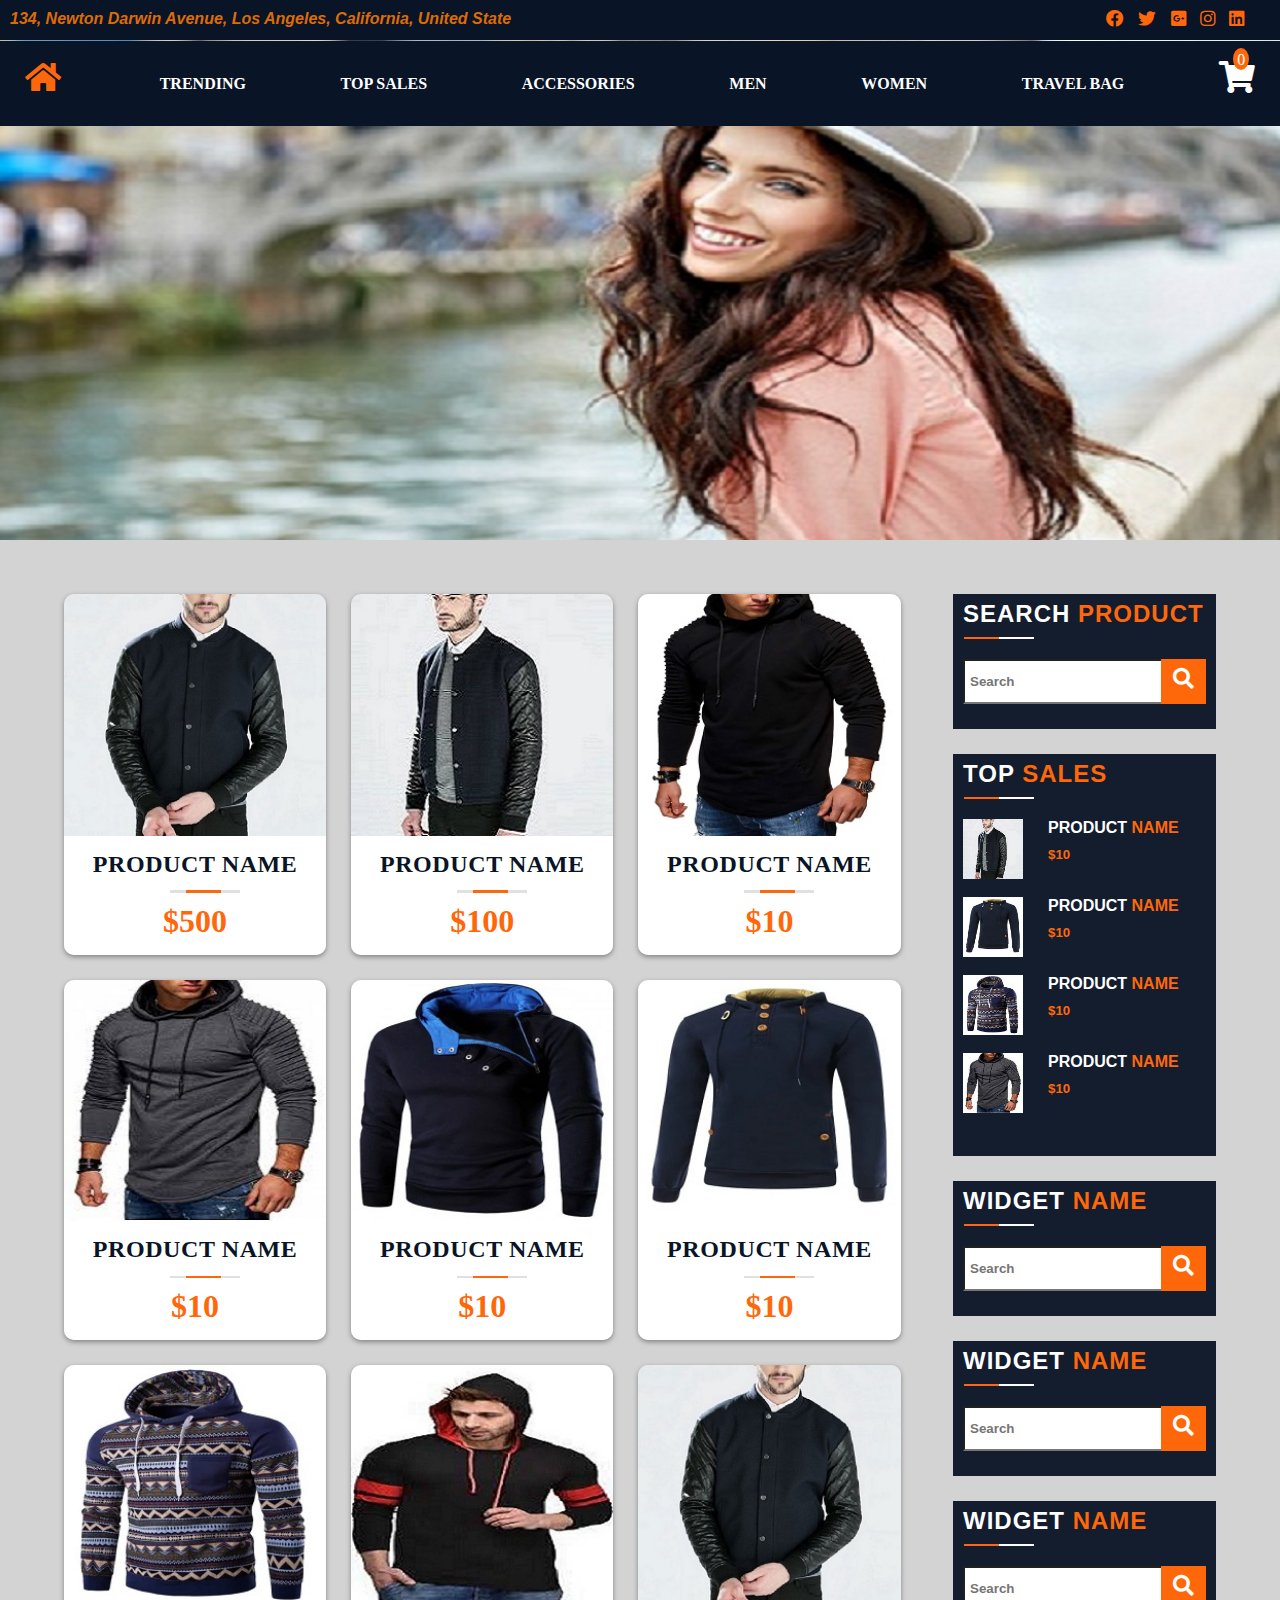
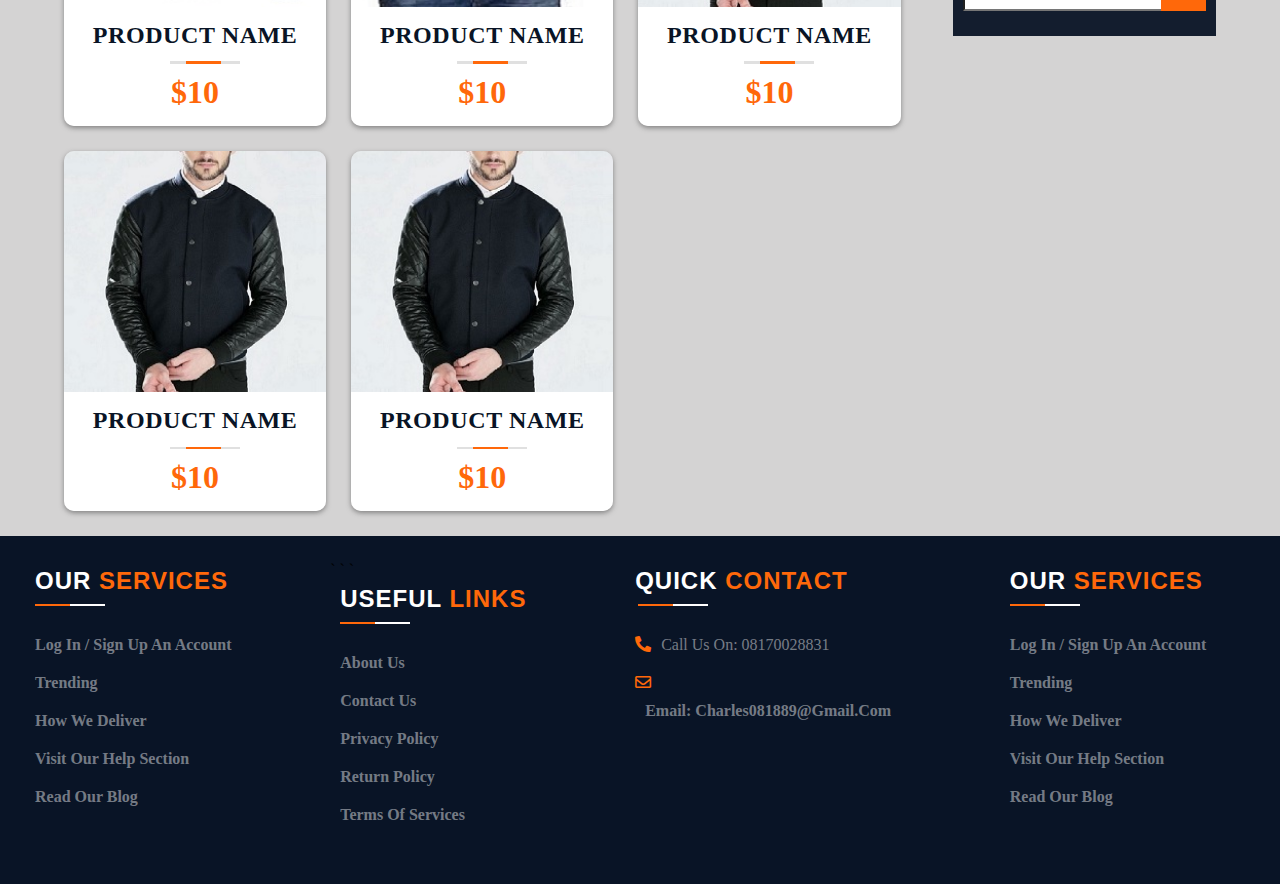
==== index.html @ 3b655efc "Rename designer.html to index.html" ====
<!DOCTYPE html>
<html lang="en">
    <head>
        <meta name="description" content="All trendy fashion designs for men, women and children">
        <meta name="keyword" content="watch, t-shirt, gown, fashion, clothing">
        <meta name="viewport" content="width=device-width, initial-scale=1, shrink-to-fit=no">
        <meta name="charset" content="UTF-8">
        <meta name="author" content="Charles Omoregie">
        <link rel="stylesheet" href="https://use.fontawesome.com/releases/v5.6.3/css/all.css">
        <link rel="stylesheet" href="./style.css">
        <link rel="stylesheet" href="./fontawesome/css/all.css">
        <script src="https://code.jquery.com/jquery-3.3.1.js"></script>
        <title>Designer - Clothing Fashion</title>
    </head>
    <body>
        <header>
            
            <div class="nav-bar-1">
                <!-- <marquee> -->
                    <address>134, Newton Darwin Avenue, Los Angeles, California, United State</address>
                <!-- </marquee> -->
                <div class="social-icon">
                    <a href="#"><i class="fab fa-facebook"></i></a>
                    <a href="#"><i class="fab fa-twitter"></i></a>
                    <a href="#"><i class="fab fa-google-plus-square"></i></a>
                    <a href="#"><i class="fab fa-instagram"></i></a>
                    <a href="#"><i class="fab fa-linkedin"></i></a>
                </div>
            </div>
            

            <div class="nav-bar-2">
                <img src="./images/female/female_clothes.jpg" alt="">

                <!--========Toggle Navigation using humburger-->
                <div class="navbar_container">
                    <div class="toggle-nav">
                        <!-- <a  href="#"><i class="fas fa-home active"></i></a> -->
                        <li class="humburger_container" id="humburger_container" onclick="toggle()">
                            <span class="humburger"></span>
                        </li>
                        <li class="icon"><i class="fas fa-shopping-cart">
                                <span id="itemCounter">0</span>
                        </i></li>
                    </div>
                    <ul id="navlinks">
                        <!-- <div class="wrap_links"> -->
                            <li class="icon"><a href="#"><i class="fas fa-home active"></i></a></li>
                            <li><a href="#">Trending</a></li>
                            <li><a href="#">Top Sales</a></li>
                            <li><a href="#">Accessories</a></li>
                            <li><a href="#">Men</a></li>
                            <li><a href="#">Women</a></li>
                            <li><a href="#">Travel Bag</a></li>
                        <!-- </div> -->
                        <li class="icon"><i class="fas fa-shopping-cart">
                            <span id="itemCounter">0</span>
                        </i></li>   
                    </ul>
                </div>
            </div>
        </header>

        <div data-cart--session>
            <span id="close">&times;</span>
            
            <h2>Your Cart</h2>
            <div class="item-list">
               <!--Dynamically typed by JS--> 
            </div>
           
            <div class="cart-footer">
                <span id="total-amount">Total:<span class="cart-total"></span></span>
                <button id="clear-cart">Clear cart</button>
            </div>
        </div>

        <div class="modal">
            <div class="modal-content">
                <span class="close">&times;</span>
                <div class="shop-item-container">
                    <div class="images-container">
                        <div class="more-images">
                            <img src="" alt="">
                            <img src="" alt="">
                            <img src="" alt="">
                        </div>
                        <div class="viewArea">
                            <img src="#" alt="">
                        </div>
                    </div>
                </div>
            </div>
        </div>
            <section class="content">
                <div class="content-wrapper">
                    <!--==============Main Content==============-->
                    <main class="shop_menu">
                        <div class="shop_item" data-id="1">
                            <div class="product-image">
                                <img id="thumbnail" src="./images/male/men1.jpeg" alt="">
                                <div class="more-images">
                                    <img src="./images/male/men1.jpeg" alt="">
                                    <img src="./images/male/men4.jpg" alt="">
                                    <img src="./images/male/men2.jpg" alt="">
                                </div>
                                <div class="product-nav-btns">
                                    <i class="fas fa-shopping-cart"></i></i>
                                    <i class="fas fa-expand-arrows-alt"></i>
                                </div>
                            </div>
                            <div class="product-info">
                                <a href="#"><h4 class="product-name">Product name</h4></a>
                                <h5 class="price">$500</h5>
                            </div>
                        </div>
                        
                        <div class="shop_item">
                            <div class="product-image">
                                <img id="thumbnail" src="./images/male/men2.jpg" alt="">
                                <div class="more-images">
                                    <img src="" alt="">
                                    <img src="./images/male/men1.jpeg" alt="">
                                    <img src="./images/male/men7.jpg" alt="">
                                </div>
                                <div class="product-nav-btns">
                                    <i class="fas fa-shopping-cart"></i>
                                    <i class="fas fa-expand-arrows-alt"></i>
                                </div>
                            </div>
                            <div class="product-info">
                                <a href="#"><h4 class="product-name">Product name</h4></a>
                                <h5 class="price">$100</h5>
                            </div>
                        </div>

                        <div class="shop_item">
                            <div class="product-image">
                                <img id="thumbnail" src="./images/male/men3.jpg" alt="">
                                <div class="more-images">
                                    <img src="" alt="">
                                    <img src="./images/male/men1.jpeg" alt="">
                                    <img src="./images/male/men2.jpg" alt="">
                                </div>
                                <div class="product-nav-btns">
                                    <i class="fas fa-shopping-cart"></i>
                                    <i class="fas fa-expand-arrows-alt"></i>
                                </div>
                            </div>
                            <div class="product-info">
                                <a href="#"><h4 class="product-name">Product name</h4></a>
                                <h5 class="price">$10</h5>
                            </div>
                        </div>

                        <div class="shop_item">
                            <div class="product-image">
                                <img id="thumbnail" src="./images/male/men4.jpg" alt="">
                                <div class="more-images">
                                    <img src="./images/male/men4.jpg" alt="">
                                    <img src="./images/male/men1.jpeg" alt="">
                                    <img src="./images/male/men2.jpg" alt="">
                                </div>
                                <div class="product-nav-btns">
                                    <i class="fas fa-shopping-cart"></i>
                                    <i class="fas fa-expand-arrows-alt"></i>
                                </div>
                            </div>
                            <div class="product-info">
                                <a href="#"><h4 class="product-name">Product name</h4></a>
                                <h5 class="price">$10</h5>
                            </div>
                        </div>

                        <div class="shop_item">
                            <div class="product-image">
                                <img id="thumbnail" src="./images/male/men5.jpg" alt="">
                                <div class="more-images">
                                    <img src="./images/male/men5.jpg" alt="">
                                    <img src="./images/male/men1.jpeg" alt="">
                                    <img src="./images/male/men2.jpg" alt="">
                                </div>
                                <div class="product-nav-btns">
                                    <i class="fas fa-shopping-cart"></i>
                                    <i class="fas fa-expand-arrows-alt"></i>
                                </div>
                            </div>
                            <div class="product-info">
                                <a href="#"><h4 class="product-name">Product name</h4></a>
                                <h5 class="price">$10</h5>
                            </div>
                        </div>
                        <div class="shop_item">
                            <div class="product-image">
                                <img id="thumbnail" src="./images/male/men6.jpg" alt="">
                                <div class="more-images">
                                    <img src="./images/male/men6.jpg" alt="">
                                    <img src="./images/male/men1.jpeg" alt="">
                                    <img src="./images/male/men2.jpg" alt="">
                                </div>
                                <div class="product-nav-btns">
                                    <i class="fas fa-shopping-cart"></i>
                                    <i class="fas fa-expand-arrows-alt"></i>
                                </div>
                            </div>
                            <div class="product-info">
                                <a href="#"><h4 class="product-name">Product name</h4></a>
                                <h5 class="price">$10</h5>
                            </div>
                        </div>
                        <div class="shop_item">
                            <div class="product-image">
                                <img id="thumbnail" src="./images/male/men7.jpg" alt="">
                                <div class="more-images">
                                    <img src="./images/male/men7.jpg" alt="">
                                    <img src="./images/male/men1.jpeg" alt="">
                                    <img src="./images/male/men2.jpg" alt="">
                                </div>
                                <div class="product-nav-btns">
                                    <i class="fas fa-shopping-cart"></i>
                                    <i class="fas fa-expand-arrows-alt"></i>
                                </div>
                            </div>
                            <div class="product-info">
                                <a href="#"><h4 class="product-name">Product name</h4></a>
                                <h5 class="price">$10</h5>
                            </div>
                        </div>
                        <div class="shop_item">
                            <div class="product-image">
                                <img id="thumbnail" src="./images/male/men8.jpg" alt="">
                                <div class="more-images">
                                    <img src="./images/male/men8.jpg" alt="">
                                    <img src="./images/male/men1.jpeg" alt="">
                                    <img src="./images/male/men2.jpg" alt="">
                                </div>
                                <div class="product-nav-btns">
                                    <i class="fas fa-shopping-cart"></i>
                                    <i class="fas fa-expand-arrows-alt"></i>
                                </div>
                            </div>
                            <div class="product-info">
                                <a href="#"><h4 class="product-name">Product name</h4></a>
                                <h5 class="price">$10</h5>
                            </div>
                        </div>
                        <div class="shop_item">
                            <div class="product-image">
                                <img id="thumbnail" src="./images/male/men1.jpeg" alt="">
                                <div class="more-images">
                                    <img src="./images/male/men1.jpeg" alt="">
                                    <img src="./images/male/men3.jpg" alt="">
                                    <img src="./images/male/men2.jpg" alt="">
                                </div>
                                <div class="product-nav-btns">
                                    <i class="fas fa-shopping-cart"></i>
                                    <i class="fas fa-expand-arrows-alt"></i>
                                </div>
                            </div>
                            <div class="product-info">
                                <a href="#"><h4 class="product-name">Product name</h4></a>
                                <h5 class="price">$10</h5>
                            </div>
                        </div>
                        <div class="shop_item">
                            <div class="product-image">
                                <img id="thumbnail" src="./images/male/men1.jpeg" alt="">
                                <div class="more-images">
                                    <img src="./images/male/men1.jpeg" alt="">
                                    <img src="./images/male/men3.jpg" alt="">
                                    <img src="./images/male/men2.jpg" alt="">
                                </div>
                                <div class="product-nav-btns">
                                    <i class="fas fa-shopping-cart"></i>
                                    <i class="fas fa-expand-arrows-alt"></i>
                                </div>
                            </div>
                            <div class="product-info">
                                <a href="#"><h4 class="product-name">Product name</h4></a>
                                <h5 class="price">$10</h5>
                            </div>
                        </div>
                        <div class="shop_item">
                            <div class="product-image">
                                <img id="thumbnail" src="./images/male/men1.jpeg" alt="">
                                <div class="more-images">
                                    <img src="./images/male/men1.jpeg" alt="">
                                    <img src="./images/male/men3.jpg" alt="">
                                    <img src="./images/male/men2.jpg" alt="">
                                </div>
                                <div class="product-nav-btns">
                                    <i class="fas fa-shopping-cart"></i>
                                    <i class="fas fa-expand-arrows-alt"></i>
                                </div>
                            </div>
                            <div class="product-info">
                                <a href="#"><h4 class="product-name">Product name</h4></a>
                                <h5 class="price">$10</h5>
                            </div>
                        </div>

                    </main>
                    <!--======== Right Sidebar==============-->
                    <aside class="rightsidebar">
                        <div class="widget_container">
                            <h4 class="widget_name">Search <span>Product</span></h4>
                            <div class="widget_item">
                                    <form autocomplete="on" class="search-box" role="search">
                                        <div class="search-form">
                                            <input type="search" name="search" placeholder="Search">
                                            <i class="fa fa-search"></i>
                                        </div>
                                    </form>
                            </div>
                        </div>

                        <div class="widget_container">
                            <h4 class="widget_name">Top <span>Sales</span></h4>
                            <div class="widget_item">
                                <a href="#">
                                    <div class="top_sales">
                                        <img src="./images/male/men2.jpg" alt="">
                                        <div class="product_info">
                                            <h4>Product  <span>name</span></h4>
                                            <h5>$10</h5>
                                        </div>
                                    </div>
                                </a>
                                
                                <a href="#">
                                    <div class="top_sales">
                                        <img src="./images/male/men6.jpg" alt="">
                                        <div class="product_info">
                                            <h4>Product  <span>name</span></h4>
                                            <h5>$10</h5>
                                        </div>
                                    </div>
                                </a>
                                
                                <a href="#">
                                    <div class="top_sales">
                                        <img src="./images/male/men7.jpg" alt="">
                                        <div class="product_info">
                                            <h4>Product  <span>name</span></h4>
                                            <h5>$10</h5>
                                        </div>
                                    </div>
                                </a>
                                
                                <a href="#">
                                    <div class="top_sales">
                                        <img src="./images/male/men4.jpg" alt="">
                                        <div class="product_info">
                                            <h4>Product  <span>name</span></h4>
                                            <h5>$10</h5>
                                        </div>
                                    </div>
                                </a>
                                
                                
                                
                            </div>
                        </div>
                        
                        <div class="widget_container">
                            <h4 class="widget_name">Widget <span>name</span></h4>
                            <div class="widget_item">
                                    <form autocomplete="on" class="search-box" role="search">
                                        <div class="search-form">
                                            <input type="search" name="search" placeholder="Search">
                                            <i class="fa fa-search"></i>
                                        </div>
                                    </form>
                            </div>
                        </div>
                        
                        <div class="widget_container">
                            <h4 class="widget_name">Widget <span>name</span></h4>
                            <div class="widget_item">
                                    <form autocomplete="on" class="search-box" role="search">
                                        <div class="search-form">
                                            <input type="search" name="search" placeholder="Search">
                                            <i class="fa fa-search"></i>
                                        </div>
                                    </form>
                            </div>
                        </div>
                        
                        <div class="widget_container">
                            <h4 class="widget_name">Widget <span>name</span></h4>
                            <div class="widget_item">
                                    <form autocomplete="on" class="search-box" role="search">
                                        <div class="search-form">
                                            <input type="search" name="search" placeholder="Search">
                                            <i class="fa fa-search"></i>
                                        </div>
                                    </form>
                            </div>
                        </div>
                        
                    </aside>
                </div>
                <!--==========Footer Section================-->
                <footer class="footer">
                    <div class="footer_content">
                        <h4 class="widget_name">Our <span>Services</span></h4>
                        <div class="quick_links">
                            <a href="#">Log In / Sign Up An Account</a>
                            <a href="#">Trending</a>
                            <a href="#">How We Deliver</a>
                            <a href="#">Visit Our Help Section</a>
                            <a href="#">Read Our Blog</a>
                        </div>
                    </div>
                    
                    <div class="footer_content">    `   `   `
                        <h4 class="widget_name">Useful <span>links</span></h4>
                        <div class="quick_links">
                            <a href="#">About Us</a>
                            <a href="#">contact us</a>
                            <a href="#">privacy policy</a>
                            <a href="#">Return policy</a>
                            <a href="#">Terms of services</a>
                            
                        </div>
                    </div>
                    
                    <div class="footer_content">
                        <h4 class="widget_name">quick <span>contact</span></h4>
                        <div class="quick_links">
                            <span><i class="fas fa-phone call"></i>Call us on: 08170028831</span>
                            <span><i class="far fa-envelope"></i><a href="mailto:">Email: charles081889@gmail.com</a></span>
                        </div>
                    </div>
                    
                    <div class="footer_content">
                        <h4 class="widget_name">Our <span>Services</span></h4>
                        <div class="quick_links">
                            <a href="#">Log In / Sign Up An Account</a>
                            <a href="#">Trending</a>
                            <a href="#">How We Deliver</a>
                            <a href="#">Visit Our Help Section</a>
                            <a href="#">Read Our Blog</a>
                        </div>
                    </div>
                    
                   

                </footer>


            </section>
        </div>



        <script type="text/javascript">
        "use strict";
            ////////////////  POP  UP MODAL AND DISPLAY OF PRODUCT IMAGES IN MODAL VIA LOOP
            let modal = document.querySelector('.modal');
            let expandItem = document.querySelectorAll('.fa-expand-arrows-alt');
            let collapse = document.querySelector('.close');

            let moreImages = document.querySelector('.images-container .more-images');
            let images = moreImages.getElementsByTagName('img');
            let displayArea = document.querySelector('.viewArea img');
            let item_more_images = document.querySelectorAll('.product-image .more-images');
            let itemThumbnail = document.querySelectorAll('.shop_item .product-image #thumbnail');
            console.log(itemThumbnail);
            const cartContainer = document.querySelector('[data-cart--session]');
            const closeCart= document.querySelector('#close')
            let product = Array.from(document.querySelectorAll('.shop_item'));
            let displayCartItems = document.querySelector('.item-list');

                
            let itemArray =[];
            let cart = [];

            class ItemDetails {
                constructor(thumbnail, cartBtn, name, price, id) {
                    this.thumbnail = thumbnail;
                    this.cartBtn = cartBtn;
                    this.name = name;
                    this.price = price;
                    this.id = id;

                }
            };
            
            console.log(product);
            
            product.forEach((el, index) => {
                const thumbnail = el.querySelector('.product-image #thumbnail');
                const cartBtn = el.querySelector('.product-image  .fa-shopping-cart');
                const id = cartBtn.dataset.id = index + 1;
                const name = el.querySelector('.product-info .product-name').textContent;
                const price = el.querySelector('.product-info .price').textContent.slice(1);
                itemArray.push(new ItemDetails(thumbnail, cartBtn, name, price, id));
            });
            console.log(itemArray);

            let itemQty = document.querySelectorAll('.value')
            itemArray.forEach((index) => {
                // 
                index.cartBtn.addEventListener('click', (event)=> {
                    let cartItem = {...index, qty: 1};
                    let inCart = cart.find(item => item.id === index.id);
                    // console.log(inCart);
                    if(inCart) {
                        index.cartBtn.disabled = true;
                        event.target.disabled = true;
                    }else{
                        cart = [...cart, cartItem];
                        calc_amount(cart);
                    // cart.push(index);
                    console.log(cart);
                    // let removeItem = [...document.querySelectorAll('.fa-trash-alt')];
                        let itemTemplate = "";
                        itemTemplate += `
                        <!-- <i class="far fa-trash-alt"></i> -->
                        <li class="item_in_cart" data-id="${index.id}">
                            <div class="item_details">
                                <img src="${index.thumbnail.src}" alt="" class="item_info">
                                <div class="item_pro">
                                    <h3 class="product_name">${index.name}</h3>
                                    <span class="price">Price: ${index.price}</span>
                                    <span class="item_total_price">Total:  ${index.price}</span>
                                </div>
                            </div>

                            <div class="qty">
                                <i class="fas fa-minus"></i>
                                <span class="value">1</span>
                                <i class="fas fa-plus"></i>
                            </div>
                            <i class="far fa-trash-alt"></i>
                        </li>`;
                        
                        
                        displayCartItems.innerHTML += itemTemplate;
                        cartContainer.style.display = 'block';
                        cartContainer.style.right = '0px';
                        console.log(displayCartItems);
                        // console.log(removeItem);

                    };
                });
               
            });
        
            let calc_amount = (cart) =>  {
                let overallBill = 0;
                let itemsTotal = 0;
                cart.map(item => {
                    overallBill += item.price * item.qty;
                    itemsTotal += item.qty;
                });
                let cartTotal= document.querySelector('#total-amount');
                cartTotal.textContent = `Total: $${parseFloat(overallBill.toFixed(2))}`;
                document.querySelectorAll('#itemCounter').forEach(el => {
                    el.textContent = itemsTotal;
                });
            };

            document.querySelectorAll('.fa-shopping-cart').forEach(el => {
                el.addEventListener('click', (event) => {
                        cartContainer.style.display = 'block';
                        cartContainer.style.right = '0px';
                        cartContainer.style.transition = '0.5s';
                })
            });

            closeCart.addEventListener('click', ()=> {
                cartContainer.style.display = 'none';
                cartContainer.style.right = '-105%'
            })
          
            for(let i = 0; i < expandItem.length; i++) {
                expandItem[i].addEventListener('click', function() {
                    modal.style.display = 'block';
                    modal.style.animation = 'modalExpand .5s linear 0s 1 forward';
                    
                    let imageList = item_more_images[i].getElementsByTagName('img');

                    for(let j = 0; j < images.length; j++) {
                        imageList[0].setAttribute('src', itemThumbnail[i].src)
                        images[j].setAttribute('src', imageList[j].src);
                        displayArea.setAttribute('src', images[0].src);
                        images[j].addEventListener('click', function() {
                        displayArea.setAttribute('src', this.src);
                        })
                    }
                    
                })

                
                collapse.addEventListener('click', function() {
                modal.style.display = 'none';
                })
        
                window.addEventListener('click', (close)=> {
                    if(close.target == modal) {
                        modal.style.display = 'none';
                    }
                    else if(close.target == cartContainer) {
                        cartContainer.style.display = 'none';
                    }
                })
 
            }
            
            

        



            function toggle() {
                var humburger = document.getElementById('navlinks');
                if (humburger.style.display === 'block') {
                    humburger.style.display = 'none';
                }
                else {
                    humburger.style.display = 'block';
                }

                // var x = document.getElementById('humburger_container');
                // if (x.style.backgroundColor === '#ff680a') {
                //     x.style.backgroundColor = 'transparent';
                // }
                // else {x.remove.style.backgroundColor = '#ff680a';}
            }

            

            
        </script>

        <script type="text/javascript">
            $(window).scroll(function(){
                if($(this).scrollTop()>0){
                    $('.navbar_container').addClass('sticky_nav');
                }
                else {
                    $('.navbar_container').removeClass('sticky_nav');
                }
            })
        </script>
    </body>
</html>
---- style.css ----
:root {
    --grey-color: #929292;
}

* {
    outline: none;
}
*, ::after, ::before, html, body {
    box-sizing: border-box;
    margin: 0;
    padding: 0;
}


a {
    text-decoration: none;
    position: relative;
}

body {
    background: #d4d3d3;
    /* overflow: hidden; */
}

div {
    transition: .5s;
}

/*===Header====*/
header .nav-bar-1 {
    display: none;
    background: #091426;
    margin-bottom: -4px;
    width: 100%;
    height: 40px;
    font-size: 1em;
    font-family: 'Oswald', sans-serif;
}

header .nav-bar-1 address {
    color: #fa7901e5;
    float: left;
    padding:  10px;
    font-weight: 600;
    font-size: 1em;
    
}

header .nav-bar-1 .social-icon {
    float: right;
    padding: 10px;
    margin-right: 2%;
}

header .nav-bar-1 .social-icon a i {
    font-size: 1.1em;
    background: transparent;
    color: #ff680a;
    margin-left: 10px;
    text-align: center;
}

header .nav-bar-2 {
    position: relative;
    width: 100%;
    height: auto;
    

}

header .nav-bar-2 img {
    width: 100%;
    margin: 0;
    height: auto;
    background-size: contain;
    background-position: center;
}

.navbar_container {
    position: absolute;
    top: 1%;
    width: 100%;
    z-index: 1;
}

.sticky_nav {
    position: fixed;
    top: 0;
    background: #091426;
    animation: display 1.2s;
    
}


@keyframes display {
    0% {opacity: 0;}
    100% {opacity: 1;}
}

/*Creating A toggling Humburger*/
.toggle-nav {
    display: inline-flex;
    justify-content: space-between;
    align-items: center;
    width: 100%;
    height: 50px;
    background: #09142669;
}

.toggle-nav i {
    color: #ff680a;
    font-size: 2em;
    margin-left: 5px;
    max-width: 35px;
    height: 80%;
    margin-top: 5px;
}

.toggle-nav .humburger_container {
    position: relative;
    width: 35px;
    height: 80%;
    list-style: none;
    margin-top: 5px;
    border: 2px solid #ff680a;
    margin-right: 15px;
    cursor: pointer;
}

.humburger_container .humburger {
    position: absolute;
    left: 25%;
    top: 50%;
    width: 15px;
    height: 3px;
    background: #fff;
    padding: 1px;
     
}

.humburger::before {
    content: "";
    position: absolute;
    top: -10px;
    left: 0%;
    width: 15px;
    height: 3px;
    background: #fff;
}


.humburger::after {
    content: "";
    position: absolute;
    bottom: -10px;
    left: 0%;
    width: 15px;
    height: 3px;
    background: #fff;
}

.toggle-nav > .icon {
    margin-right: 10px;
}

.nav-bar-2 #navlinks {
    display: none;
    width: 100%;
    background: #091426;
    list-style: none;
    padding: 0;
    margin-top: -4px;
    overflow: auto;
    animation: transform 1s ease 1;
}


@keyframes transform {
    0% {transform: translateY(20%);
        opacity: 0;}
    100% {transform: translateY(0px);
          opacity: 1;}
}

.nav-bar-2 #navlinks li {
    display: block;
    text-align: left;
    margin-bottom: 20px;
    padding: 22px 28px 18px 14px;
    margin: 0;
    letter-spacing: 1;
    text-transform: uppercase;
    font-weight: 600;
    transition: .5s;
}

#navlinks li i {
    margin-right: 5px;
    font-size: 2em;
    
    width: 35px;
    height: 80%;
    margin-top: 5px;
}

#navlinks li a, .fa-shopping-cart {
    color: #fff;
}

#navlinks .icon .fa-shopping-cart {
    display: none;
    position: relative;
   
}

.toggle-nav .icon .fa-shopping-cart{
    position: relative;
}
.toggle-nav .icon .fa-shopping-cart #itemCounter,
#navlinks .fa-shopping-cart #itemCounter {
    position: absolute;
    top: -40%;
    left: 40%;
    padding: 3px 4px;
    border-radius: 50%;
    font-weight: 500;
    font-size: .5em;
    background: #ff680a;
    color: #fff;
}

.fa-shopping-cart:hover #itemCounter {
    background: #fff;
    color: #ff680d;
}


header .nav-bar-2 #navlinks li:hover:not(.icon) {
    background: #ff680a;
    cursor: pointer;
}

li i.active, .toggle-nav i[class*="fa"]:hover,
#navlinks i[class*="fa"]:hover {
    cursor: pointer;
    color: #ff680a;
}

li.active {
    background: #ff680a;
}

[data-cart--session] {
    display: none;
    position: absolute;
    top: 125px;
    right: -105%;
    width: 400px;
    height: auto;
    z-index: 99;
    background: rgba(255, 255, 255, 0.863);
    transition: all 0.5;
}

.hideCart {
    display: none;
}
#close {
    width: 10px;
    height:10px;
    position: absolute;
    right: 25px;
    top: 2px;
    font-weight: bolder;
    font-size: 3em;
    cursor: pointer;
}

[data-cart--session] h2 {
    text-align: center;
    font-size: 1.65em;
    font-weight: bolder;
    text-transform: uppercase;
    margin-top: 35px;
}

[data-cart--session] .item-list {
    margin: 45px auto;
    width: 95%;
    height: auto;
}

.item-list .item_in_cart {
    display: inline-flex;
    flex-flow: row nowrap;
    justify-content: space-between;
    align-items: center;
    width: 100%;
    margin: 0 auto 10px;

}

.item_in_cart .item_details {
    display: flex;
    flex-flow: row nowrap;
    justify-content: flex-start;
    align-items: flex-start;
    /* width: 50%; */
    height: auto;
}

.item_details img {
    width: 80px;
    height: 80px;
    
}

.item_details .item_pro {
    padding: 5px 15px;
}

.item_pro .product_name,
 .item_pro .price, .item_total_price {
    padding-bottom: 5px;
    color: var(--grey-color);
    display: block;
}

.item_details .product_name {
    font-size: 1em;
    word-spacing: .2em;

}

.item_in_cart .qty {
    display: inline;
    /* justify-self: flex-end; */
    font-size: .8em;
}

.fa-minus, .value, .fa-plus {
    margin-right: 7px;
}

.value {
    /* font-size:  */
    background: #091426;
    color: #fff;
    border-radius: 50%;
    vertical-align: text-top;
    padding: 5px 7px;
}

.fa-minus:hover, .fa-plus:hover, .fa-trash-alt:hover{
    cursor: pointer;

}

.fa-minus:active, .fa-plus:active, .fa-trash-alt:active{
    color: #ff680a;
}

.cart-footer {
    width: 100%;
    /* transform: translate(-50%, -20%); */
}

.cart-footer #total-amount {
    width: 150px;
    padding: 15px 10px;
    text-align: center;
    display: block;
    background: #091426;
    color: #ff680a;
    font-size: 1em;
    font-weight: bolder;
    border-radius: 15px;
    margin: 20px auto;
    text-transform: uppercase;

}

.cart-footer #clear-cart {
    /* width: inherit; */
    outline: none;
    border: none;
    width: 70%;
    padding: 15px 7px;
    margin: 5px auto;
    border-radius: 15px;
    text-transform: uppercase;
    text-align: center; 
    background: #091426;
    color: #ff680a;

}
/*=====End of Header===*/

/*==========Beginning Of Content========*/
.content-wrapper {
    width: 90%;
    margin-top: 50px;
    margin-left: auto;
    margin-right: auto;
}

.modal {
    display: none;
    width: 100%;
    height: 100%;
    background-color: #09142683;
    position: fixed;
    left: 50%;
    top: 50%;
    transform: translate(-50%, -50%);
    z-index: 1;
    overflow: none;

}

@keyframes modalExpand {
    0% {transform: scale(.1);}
    100% {transform: scale(1);}
}



.modal-content {
    position: relative;
    width: 50%;
    height: auto;
    margin: 15% auto;
    background-color: #fff;
}


.close {
    position: absolute;
    right: 15px;
    top: 10px;
    font-size: 3em;
    color: #091426;
    font-weight: 600;
    cursor: pointer;
}

.shop-item-container {
    padding: 10px 20px;

}

.images-container {
    width: 90%;
    height:100%;
    display: flex;
    flex-flow: row wrap;
    justify-content: space-between;
    align-items: flex-start;
}


.more-images img {
    display: block;
    margin-bottom: auto;
    border: 2px solid #091426;
    width: 100px;
    height: 100px;
    object-fit: contain;
}

.viewArea {
    width: 70%;
    height: auto;
    border: 2px solid #091426;
}


/*==== Product item Styling===========*/

.shop_menu {
    display: flex;
    flex-flow: row wrap;
    justify-content: flex-start;
    align-content: flex-start;
}
.shop_item {
    flex: 100%;
    min-height: 1px;
    border-radius: 10px;
    margin-bottom: 25px;
    overflow: hidden;
    box-shadow: 0 2px 5px 0 rgba(111, 111, 111, 0.8);
}

@media screen and (min-width:400px) {
    .shop_item {
        align-self: flex-start;
        justify-self: flex-start;
        flex: 41%;
        max-width: 45%;
        margin-right: 25px;
        /* color: #1bb3da */
    }
}


.product-image {
    position: relative;
    overflow: hidden;
}

.product-image .more-images {
    display: none;
}

.product-image img, .viewArea img {
    width: 100%;
    max-width: 100%;
    height: auto;
    vertical-align: middle;
    overflow: hidden;
}

.product-nav-btns {
    visibility: hidden;
    position: absolute;
    bottom: -45px;
    left: calc(50% - 50px);
    overflow: hidden;
    transition: .5s
}

.product-nav-btns i {
    margin-right: 5px;
    background: #091426e1;
    color: #ff680a;
    border-radius: 50%;
    font-size: 1.3em;
    padding: 13px;
}

.shop_item:hover .product-nav-btns {
    visibility: visible;
    bottom: 15px;
}
 
.shop_item:hover {
    box-shadow: 0 5px 7px 0 rgba(111, 111, 111, 0.8);
    cursor: pointer;
}
.product-info {
    width: 100%;
    height: auto;
    background: #fff;

}

.product-info  .product-name {
    position: relative;
    text-transform: uppercase;
    padding-top: 15px;
    font-size: 24px;
    font-weight: 600;
    letter-spacing: .6px;
    color: #091426;
    text-align: center;
    word-wrap: break-word;
    word-break: keep-all;
}

.product-info .product-name::before {
    content: "";
    position: absolute;
    bottom: -15px;
    left: calc(50% - 25px);
    background: #e0e0e0;
    width: 70px;
    height: 2.5px;
    
}

.product-info .product-name::after {
    content: "";
    position: absolute;
    bottom: -15px;
    left: calc(50% - 9px);
    background: #ff680a;
    width: 35px;
    height: 2.5px;
}

.product-info .product-name:hover {
    color: #ff680a;
}
.product-info .price {
    text-align: center;
    font-size: 2em;
    font-weight: 600;
    color: #ff680a;
    margin-top: 10px;
    padding: 15px 0;
}


/*=========== Rightsidebar============*/

.rightsidebar {
    width: 100%;
    height: auto;
}

.widget_name, .product_info h4 {
    word-break: keep-all;
    word-wrap: break-word;
}

.widget_container {
    background: #091426f3;
    font-family: 'Oswald', sans-serif;
    margin-bottom: 25px;
}

.widget_name {
    position: relative;
    text-transform: uppercase;
    font-size: 1.5em;
    font-weight: 600;
    padding-top: 10px;
    font-family: 'Oswald', sans-serif;
    line-height: 20px;
    letter-spacing: 1px;
    color: #fff;
}

.widget_name span {
    color: #ff680a;
}

.widget_name::before {
    content: "";
    position: absolute;
    bottom: -15px;
    left: 4%;
    width: 70px;
    height: 2.5px;
    background: #fff;
}

.widget_name::after {
    content: "";
    position: absolute;
    bottom: -15px;
    left: 4%;
    width: 35px;
    height: 2.5px;
    background: #ff680a;
}

.widget_name, .widget_item {
    padding-left: 10px;
    padding-right: 10px;
}

.widget_item, .quick_links {
    margin-top: 35px;
    padding-bottom: 25px;
}

/*=== Search Form==*/
.search-form {
    position: relative;
    width: 100%;
    height: 45px;
    border-radius: 2px;
}

.search-form input {
    width: 100%;
    height: inherit;
    background: #fff;
    color: #929292;
}

.search-form input[placeholder] {
    padding: 0 55px 0 5px;
    font-weight: 600;
}

.search-form i {
    position: absolute;
    top: 0;
    right: 0;
    width: 45px;
    height: inherit;
    padding: 10px;
    color: #fff;
    background: #ff680a;
    text-align: center;
    font-size: 1.3em;
    cursor: pointer;
    transition: .6s;
}

.search-form i:hover {
    background: #091426;
    color: #ff680a;
}

/*==== Top Sales ===*/

.top_sales {
    position: relative;

}

.top_sales  img {
    float: left;
    clear: left;
    width: 60px;
    height: 60px;
    margin-right: 25px;
}

.top_sales .product_info {
    margin-bottom: 35px;
}

.top_sales .product_info h4 {
    text-transform: uppercase;
    font-size: 1em;
    letter-spacing: .6s;
    color: #fff;
    margin-bottom: 10px;
}

.top_sales .product_info h4 span {
    color: #ff680a;
}

.top_sales .product_info h5 {
    color: #ff680a;

}


.footer {
    display: grid;
    grid-template-columns: auto;
    grid-template-rows: 1fr;
    background: #091426;
}

.footer_content {
    grid-row: auto;
    margin: 25px;
}

.footer .quick_links a {
    font-weight: 600; 
}

.footer .quick_links a, .quick_links span {
    display: block;
    padding: 10px;
    color: rgba(255, 255, 255, 0.45);
    text-transform: capitalize;
    transition: .5s

}

.footer .quick_links a:hover {
    padding-left: 18px;
    color: #fff;
}

.footer .quick_links span i {
    margin-right: 10px;
    color: #ff680a;
}

.footer .quick_links span i.call  {
    transform: rotate(90deg);
}



@media screen and (min-width:550px) {

    .footer {
        grid-template-columns: auto auto;
    }
}
 



@media screen and (min-width:600px) {
    .toggle-nav {
        display: inline-block;
    }

    header .nav-bar-1  {
        display:inline-block;
        background: #091426;
     }
     
     header .nav-bar-2 img {
         height: 500px;
     }
     
     header .nav-bar-2 #navlinks, .icon {
         display: none
         /* animation: none; */
     }
     
     
     
     .nav-bar-2 #navlinks li {
         display: block;
         margin-left: 5px;
         padding: 15px 20px;
         line-height: 55px;
      
     }
     
     
     /*=====End of Header===*/
     
     /*==========Beginning Of Content========*/
     
     .content-wrapper {
         display: grid;
         grid-template-columns: auto auto;
         /* grid-template-rows: 2fr 1fr;   Take note of this */
         grid-column-gap: 15px;
     
         
     }
     
     .rightsidebar {
         grid-column: 1 / 3;
     }
     
    
     
     
     .shop_item {
         align-self: flex-start;
         justify-self: flex-start;
         flex: 25%;
         max-width: 30%;
         margin-right: 25px;
     }

    
    
}


@media screen and (min-width:850px) {
   
    .toggle-nav {
        display: none;
    }

     header .nav-bar-2 #navlinks {
        display: inline-flex;
        justify-content: space-between;
        align-items: center;
        animation: none;
     }
     
     .nav-bar-2 #navlinks li, #navlinks .icon .fa-shopping-cart {
        display: inline;
     }
     
    .rightsidebar {
        grid-column: 2 / 3;
    }

    .footer {
        grid-template-columns: auto auto auto auto;
    }
     
}
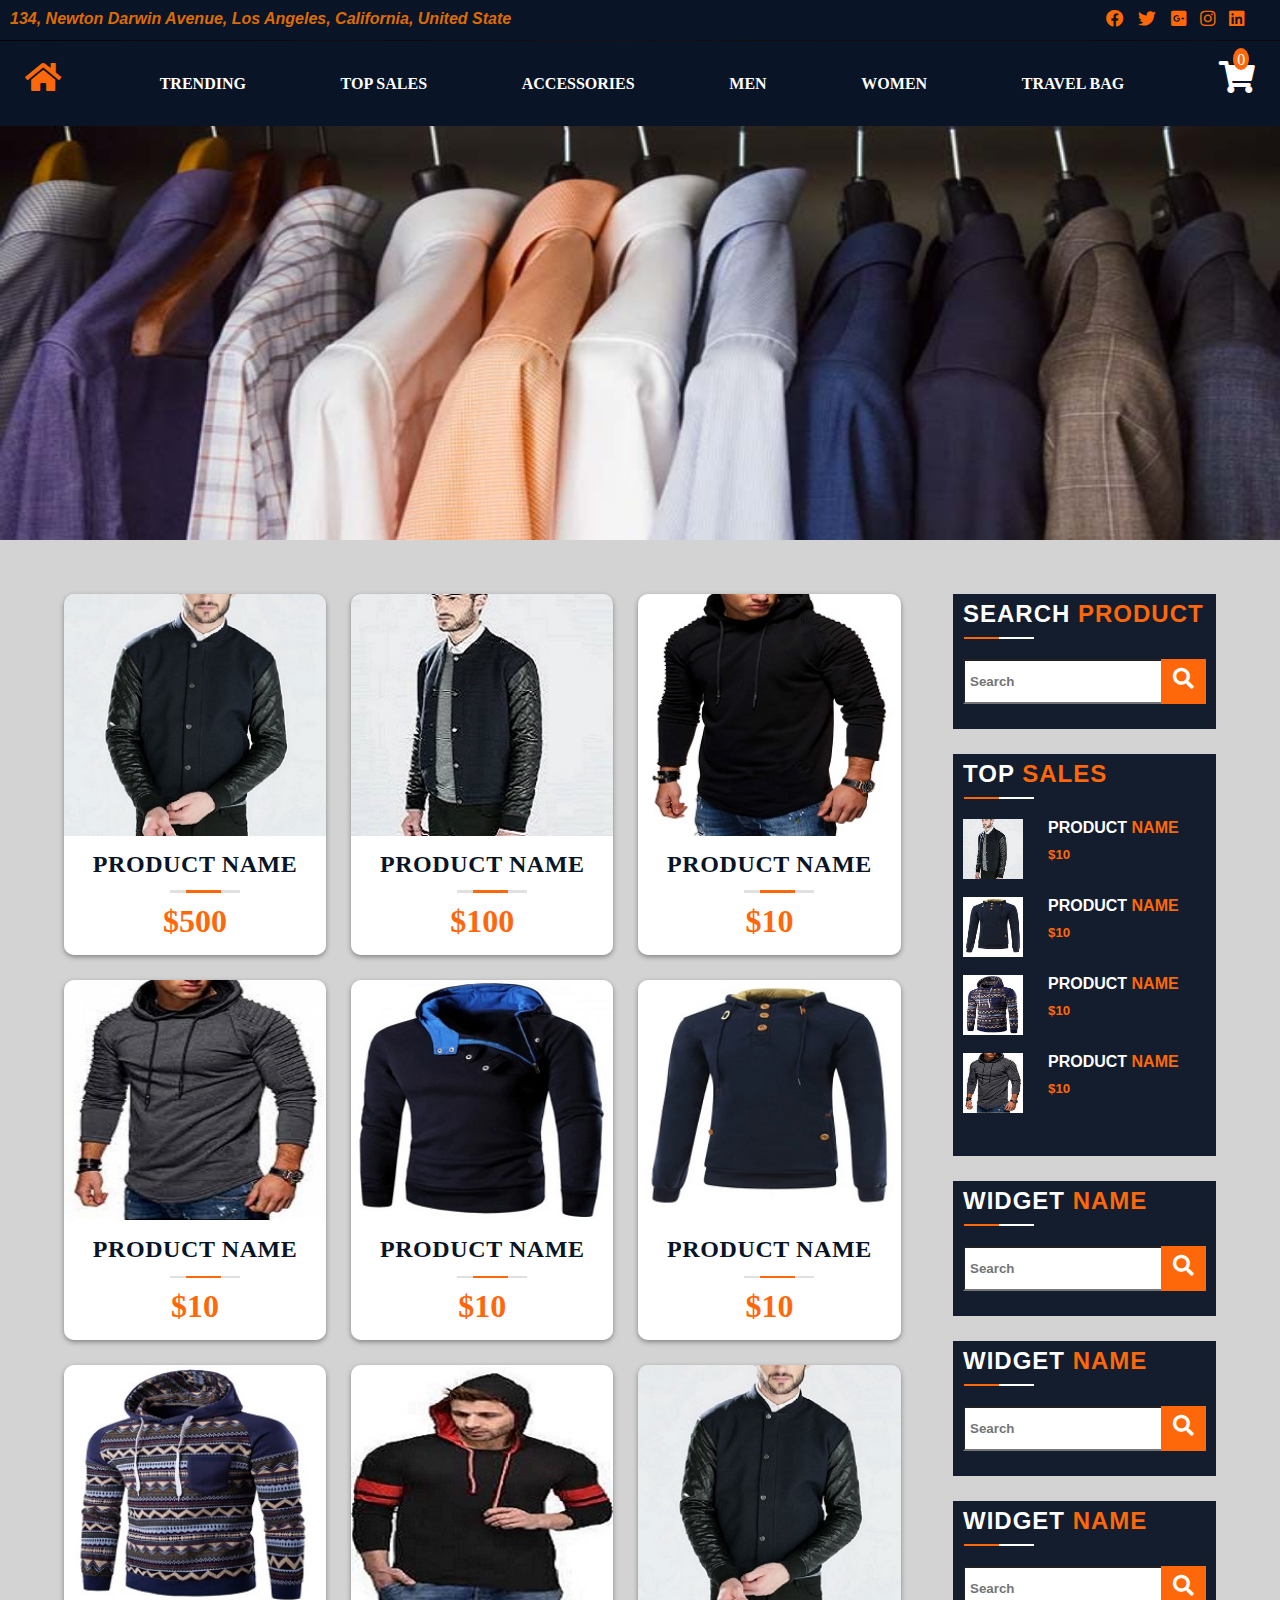
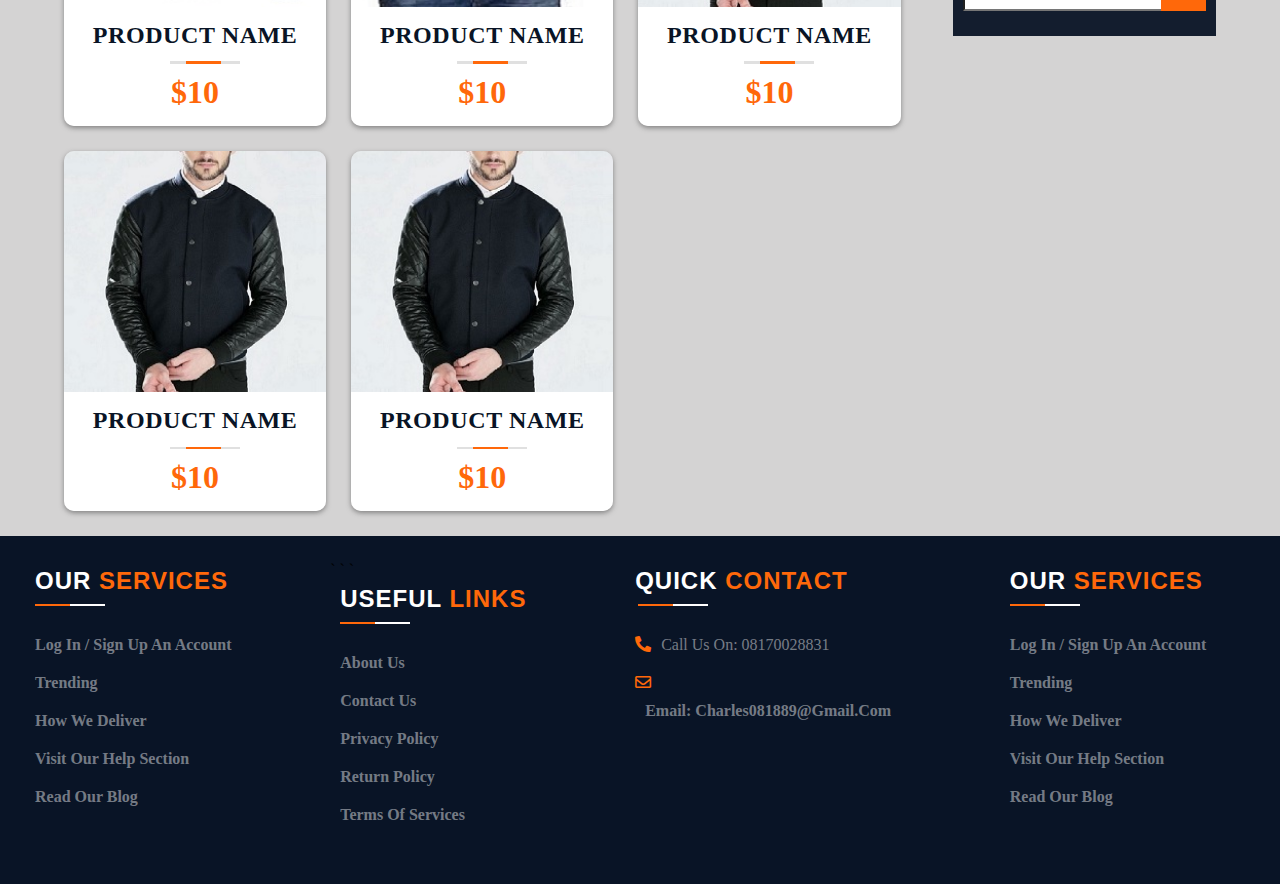
==== commit b862d3e8: "Merge branch 'master' of https://github.com/Charles0818/Product-Page" ====
--- a/index.html
+++ b/index.html
@@ -30,7 +30,7 @@
             
 
             <div class="nav-bar-2">
-                <img src="./images/female/female_clothes.jpg" alt="">
+                <img src="./images/female/img_interview_clothes-1.jpg" alt="">
 
                 <!--========Toggle Navigation using humburger-->
                 <div class="navbar_container">
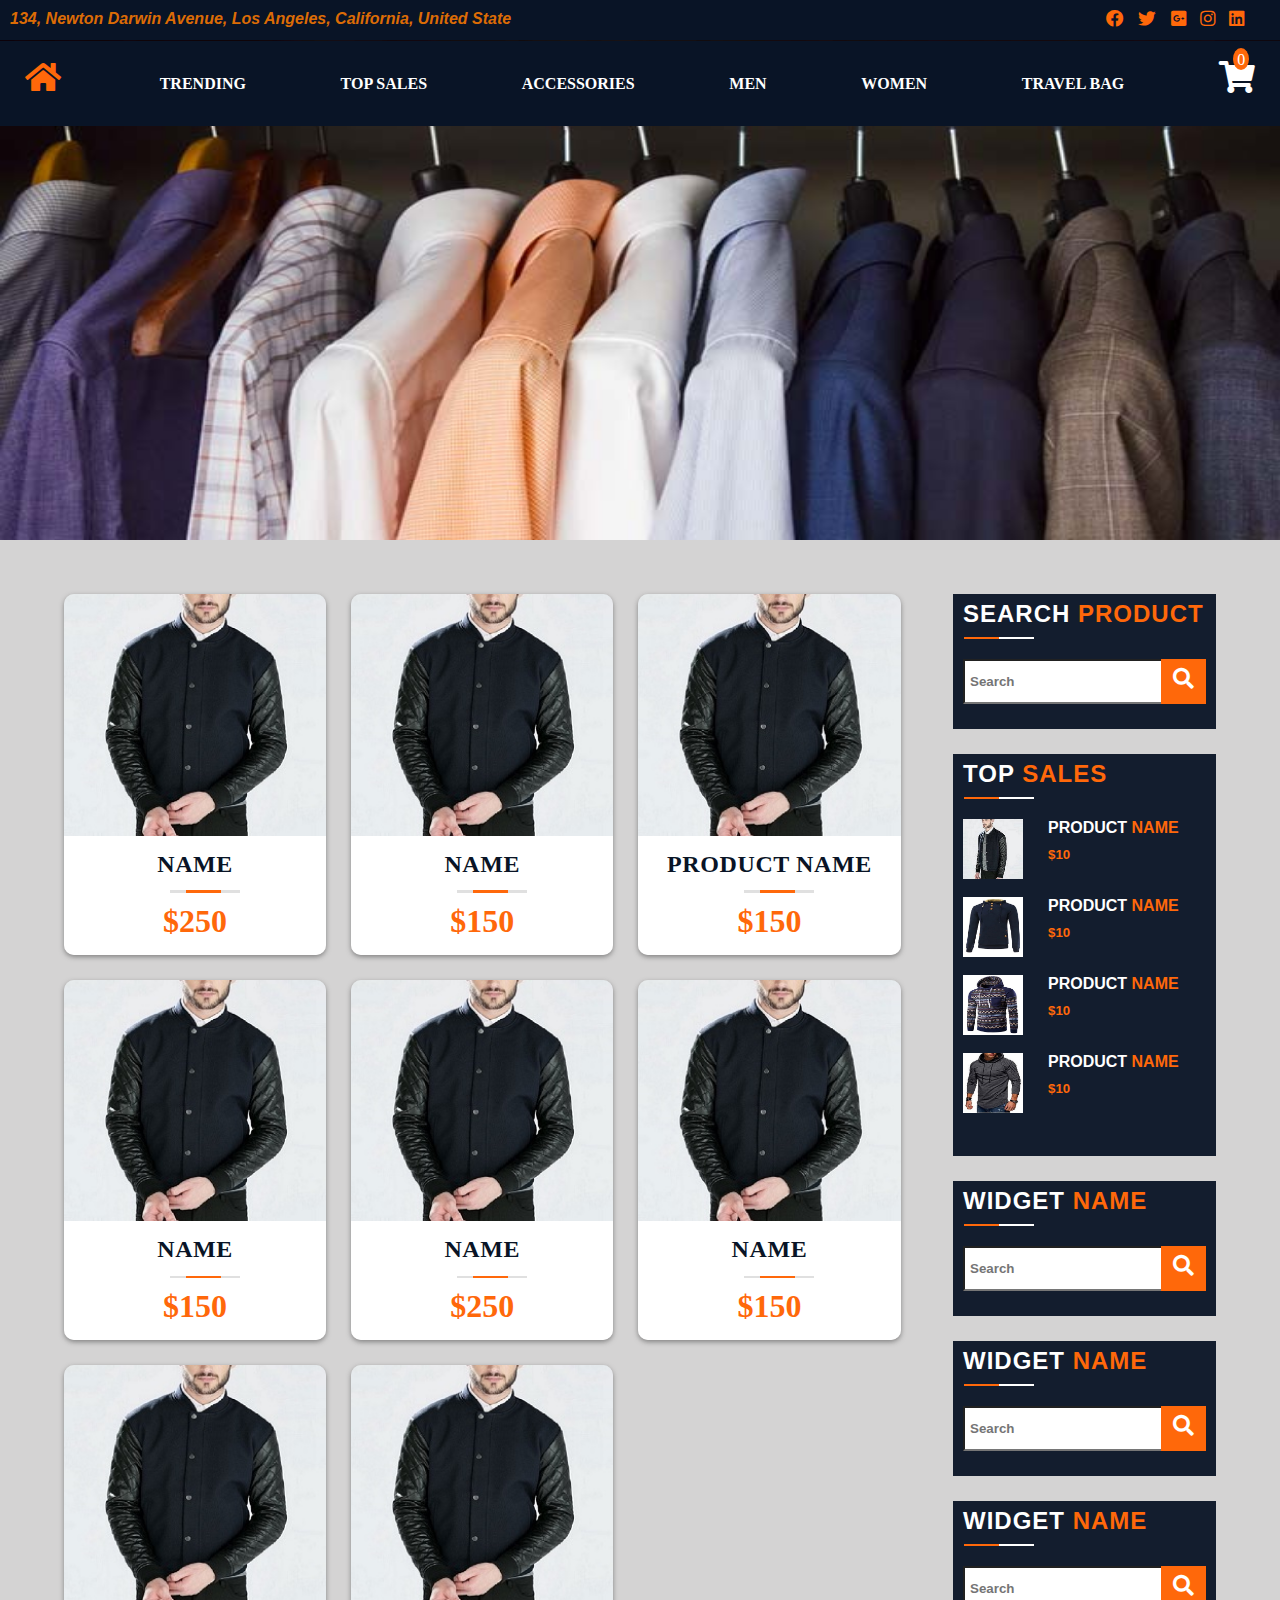
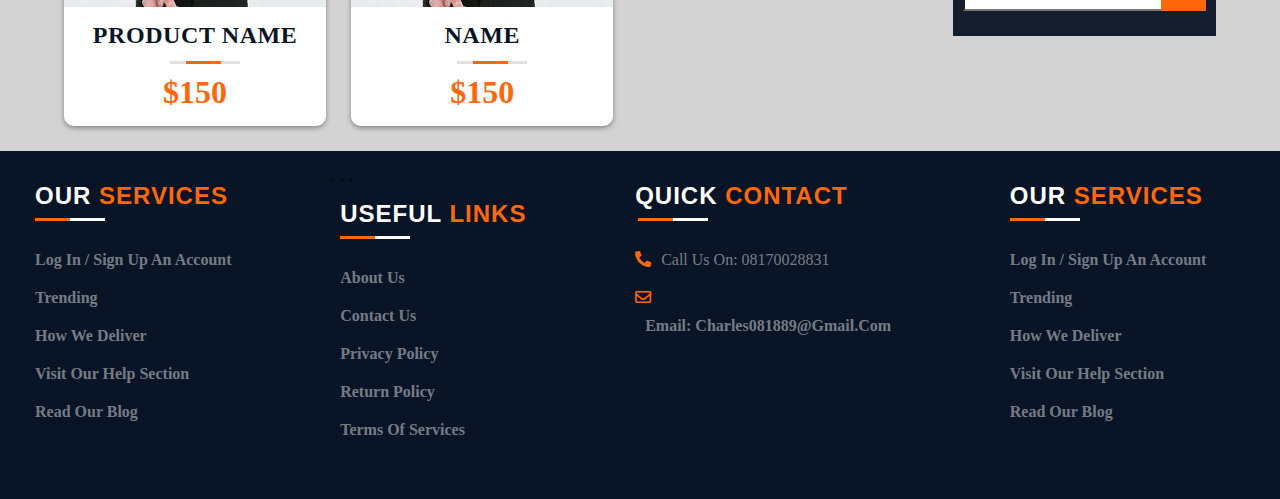
==== commit 070e1328: "worked on cart functionalities" ====
--- a/index.html
+++ b/index.html
@@ -39,7 +39,7 @@
                         <li class="humburger_container" id="humburger_container" onclick="toggle()">
                             <span class="humburger"></span>
                         </li>
-                        <li class="icon"><i class="fas fa-shopping-cart">
+                        <li class="icon toggle-cart"><i class="fas fa-shopping-cart">
                                 <span id="itemCounter">0</span>
                         </i></li>
                     </div>
@@ -53,40 +53,41 @@
                             <li><a href="#">Women</a></li>
                             <li><a href="#">Travel Bag</a></li>
                         <!-- </div> -->
-                        <li class="icon"><i class="fas fa-shopping-cart">
+                        <li class="icon toggle-cart"><i class="fas fa-shopping-cart">
                             <span id="itemCounter">0</span>
                         </i></li>   
                     </ul>
+                    <div data-cart--session>
+                        <span class="close toggle-cart">&times;</span>
+                        
+                        <h2>Your Cart</h2>
+                        <div class="item-list">
+                            <!--Dynamically typed by JS--> 
+                        </div>
+                        
+                        <div class="cart-footer">
+                            <span id="total-amount"></span>
+                            <button id="clear-cart">Clear cart</button>
+                        </div>
+                    </div>
                 </div>
             </div>
         </header>
 
-        <div data-cart--session>
-            <span id="close">&times;</span>
-            
-            <h2>Your Cart</h2>
-            <div class="item-list">
-               <!--Dynamically typed by JS--> 
-            </div>
-           
-            <div class="cart-footer">
-                <span id="total-amount">Total:<span class="cart-total"></span></span>
-                <button id="clear-cart">Clear cart</button>
-            </div>
-        </div>
-
         <div class="modal">
-            <div class="modal-content">
-                <span class="close">&times;</span>
-                <div class="shop-item-container">
-                    <div class="images-container">
-                        <div class="more-images">
-                            <img src="" alt="">
-                            <img src="" alt="">
-                            <img src="" alt="">
-                        </div>
-                        <div class="viewArea">
-                            <img src="#" alt="">
+            <div class="content-wrapper">
+                <div class="modal-content">
+                    <span class="close">&times;</span>
+                    <div class="shop-item-container">
+                        <div class="images-container">
+                            <div class="more-images">
+                                <img src="" alt="">
+                                <img src="" alt="">
+                                <img src="" alt="">
+                            </div>
+                            <div class="viewArea">
+                                <img src="#" alt="">
+                            </div>
                         </div>
                     </div>
                 </div>
@@ -96,209 +97,6 @@
                 <div class="content-wrapper">
                     <!--==============Main Content==============-->
                     <main class="shop_menu">
-                        <div class="shop_item" data-id="1">
-                            <div class="product-image">
-                                <img id="thumbnail" src="./images/male/men1.jpeg" alt="">
-                                <div class="more-images">
-                                    <img src="./images/male/men1.jpeg" alt="">
-                                    <img src="./images/male/men4.jpg" alt="">
-                                    <img src="./images/male/men2.jpg" alt="">
-                                </div>
-                                <div class="product-nav-btns">
-                                    <i class="fas fa-shopping-cart"></i></i>
-                                    <i class="fas fa-expand-arrows-alt"></i>
-                                </div>
-                            </div>
-                            <div class="product-info">
-                                <a href="#"><h4 class="product-name">Product name</h4></a>
-                                <h5 class="price">$500</h5>
-                            </div>
-                        </div>
-                        
-                        <div class="shop_item">
-                            <div class="product-image">
-                                <img id="thumbnail" src="./images/male/men2.jpg" alt="">
-                                <div class="more-images">
-                                    <img src="" alt="">
-                                    <img src="./images/male/men1.jpeg" alt="">
-                                    <img src="./images/male/men7.jpg" alt="">
-                                </div>
-                                <div class="product-nav-btns">
-                                    <i class="fas fa-shopping-cart"></i>
-                                    <i class="fas fa-expand-arrows-alt"></i>
-                                </div>
-                            </div>
-                            <div class="product-info">
-                                <a href="#"><h4 class="product-name">Product name</h4></a>
-                                <h5 class="price">$100</h5>
-                            </div>
-                        </div>
-
-                        <div class="shop_item">
-                            <div class="product-image">
-                                <img id="thumbnail" src="./images/male/men3.jpg" alt="">
-                                <div class="more-images">
-                                    <img src="" alt="">
-                                    <img src="./images/male/men1.jpeg" alt="">
-                                    <img src="./images/male/men2.jpg" alt="">
-                                </div>
-                                <div class="product-nav-btns">
-                                    <i class="fas fa-shopping-cart"></i>
-                                    <i class="fas fa-expand-arrows-alt"></i>
-                                </div>
-                            </div>
-                            <div class="product-info">
-                                <a href="#"><h4 class="product-name">Product name</h4></a>
-                                <h5 class="price">$10</h5>
-                            </div>
-                        </div>
-
-                        <div class="shop_item">
-                            <div class="product-image">
-                                <img id="thumbnail" src="./images/male/men4.jpg" alt="">
-                                <div class="more-images">
-                                    <img src="./images/male/men4.jpg" alt="">
-                                    <img src="./images/male/men1.jpeg" alt="">
-                                    <img src="./images/male/men2.jpg" alt="">
-                                </div>
-                                <div class="product-nav-btns">
-                                    <i class="fas fa-shopping-cart"></i>
-                                    <i class="fas fa-expand-arrows-alt"></i>
-                                </div>
-                            </div>
-                            <div class="product-info">
-                                <a href="#"><h4 class="product-name">Product name</h4></a>
-                                <h5 class="price">$10</h5>
-                            </div>
-                        </div>
-
-                        <div class="shop_item">
-                            <div class="product-image">
-                                <img id="thumbnail" src="./images/male/men5.jpg" alt="">
-                                <div class="more-images">
-                                    <img src="./images/male/men5.jpg" alt="">
-                                    <img src="./images/male/men1.jpeg" alt="">
-                                    <img src="./images/male/men2.jpg" alt="">
-                                </div>
-                                <div class="product-nav-btns">
-                                    <i class="fas fa-shopping-cart"></i>
-                                    <i class="fas fa-expand-arrows-alt"></i>
-                                </div>
-                            </div>
-                            <div class="product-info">
-                                <a href="#"><h4 class="product-name">Product name</h4></a>
-                                <h5 class="price">$10</h5>
-                            </div>
-                        </div>
-                        <div class="shop_item">
-                            <div class="product-image">
-                                <img id="thumbnail" src="./images/male/men6.jpg" alt="">
-                                <div class="more-images">
-                                    <img src="./images/male/men6.jpg" alt="">
-                                    <img src="./images/male/men1.jpeg" alt="">
-                                    <img src="./images/male/men2.jpg" alt="">
-                                </div>
-                                <div class="product-nav-btns">
-                                    <i class="fas fa-shopping-cart"></i>
-                                    <i class="fas fa-expand-arrows-alt"></i>
-                                </div>
-                            </div>
-                            <div class="product-info">
-                                <a href="#"><h4 class="product-name">Product name</h4></a>
-                                <h5 class="price">$10</h5>
-                            </div>
-                        </div>
-                        <div class="shop_item">
-                            <div class="product-image">
-                                <img id="thumbnail" src="./images/male/men7.jpg" alt="">
-                                <div class="more-images">
-                                    <img src="./images/male/men7.jpg" alt="">
-                                    <img src="./images/male/men1.jpeg" alt="">
-                                    <img src="./images/male/men2.jpg" alt="">
-                                </div>
-                                <div class="product-nav-btns">
-                                    <i class="fas fa-shopping-cart"></i>
-                                    <i class="fas fa-expand-arrows-alt"></i>
-                                </div>
-                            </div>
-                            <div class="product-info">
-                                <a href="#"><h4 class="product-name">Product name</h4></a>
-                                <h5 class="price">$10</h5>
-                            </div>
-                        </div>
-                        <div class="shop_item">
-                            <div class="product-image">
-                                <img id="thumbnail" src="./images/male/men8.jpg" alt="">
-                                <div class="more-images">
-                                    <img src="./images/male/men8.jpg" alt="">
-                                    <img src="./images/male/men1.jpeg" alt="">
-                                    <img src="./images/male/men2.jpg" alt="">
-                                </div>
-                                <div class="product-nav-btns">
-                                    <i class="fas fa-shopping-cart"></i>
-                                    <i class="fas fa-expand-arrows-alt"></i>
-                                </div>
-                            </div>
-                            <div class="product-info">
-                                <a href="#"><h4 class="product-name">Product name</h4></a>
-                                <h5 class="price">$10</h5>
-                            </div>
-                        </div>
-                        <div class="shop_item">
-                            <div class="product-image">
-                                <img id="thumbnail" src="./images/male/men1.jpeg" alt="">
-                                <div class="more-images">
-                                    <img src="./images/male/men1.jpeg" alt="">
-                                    <img src="./images/male/men3.jpg" alt="">
-                                    <img src="./images/male/men2.jpg" alt="">
-                                </div>
-                                <div class="product-nav-btns">
-                                    <i class="fas fa-shopping-cart"></i>
-                                    <i class="fas fa-expand-arrows-alt"></i>
-                                </div>
-                            </div>
-                            <div class="product-info">
-                                <a href="#"><h4 class="product-name">Product name</h4></a>
-                                <h5 class="price">$10</h5>
-                            </div>
-                        </div>
-                        <div class="shop_item">
-                            <div class="product-image">
-                                <img id="thumbnail" src="./images/male/men1.jpeg" alt="">
-                                <div class="more-images">
-                                    <img src="./images/male/men1.jpeg" alt="">
-                                    <img src="./images/male/men3.jpg" alt="">
-                                    <img src="./images/male/men2.jpg" alt="">
-                                </div>
-                                <div class="product-nav-btns">
-                                    <i class="fas fa-shopping-cart"></i>
-                                    <i class="fas fa-expand-arrows-alt"></i>
-                                </div>
-                            </div>
-                            <div class="product-info">
-                                <a href="#"><h4 class="product-name">Product name</h4></a>
-                                <h5 class="price">$10</h5>
-                            </div>
-                        </div>
-                        <div class="shop_item">
-                            <div class="product-image">
-                                <img id="thumbnail" src="./images/male/men1.jpeg" alt="">
-                                <div class="more-images">
-                                    <img src="./images/male/men1.jpeg" alt="">
-                                    <img src="./images/male/men3.jpg" alt="">
-                                    <img src="./images/male/men2.jpg" alt="">
-                                </div>
-                                <div class="product-nav-btns">
-                                    <i class="fas fa-shopping-cart"></i>
-                                    <i class="fas fa-expand-arrows-alt"></i>
-                                </div>
-                            </div>
-                            <div class="product-info">
-                                <a href="#"><h4 class="product-name">Product name</h4></a>
-                                <h5 class="price">$10</h5>
-                            </div>
-                        </div>
-
                     </main>
                     <!--======== Right Sidebar==============-->
                     <aside class="rightsidebar">
@@ -451,190 +249,6 @@
 
             </section>
         </div>
-
-
-
-        <script type="text/javascript">
-        "use strict";
-            ////////////////  POP  UP MODAL AND DISPLAY OF PRODUCT IMAGES IN MODAL VIA LOOP
-            let modal = document.querySelector('.modal');
-            let expandItem = document.querySelectorAll('.fa-expand-arrows-alt');
-            let collapse = document.querySelector('.close');
-
-            let moreImages = document.querySelector('.images-container .more-images');
-            let images = moreImages.getElementsByTagName('img');
-            let displayArea = document.querySelector('.viewArea img');
-            let item_more_images = document.querySelectorAll('.product-image .more-images');
-            let itemThumbnail = document.querySelectorAll('.shop_item .product-image #thumbnail');
-            console.log(itemThumbnail);
-            const cartContainer = document.querySelector('[data-cart--session]');
-            const closeCart= document.querySelector('#close')
-            let product = Array.from(document.querySelectorAll('.shop_item'));
-            let displayCartItems = document.querySelector('.item-list');
-
-                
-            let itemArray =[];
-            let cart = [];
-
-            class ItemDetails {
-                constructor(thumbnail, cartBtn, name, price, id) {
-                    this.thumbnail = thumbnail;
-                    this.cartBtn = cartBtn;
-                    this.name = name;
-                    this.price = price;
-                    this.id = id;
-
-                }
-            };
-            
-            console.log(product);
-            
-            product.forEach((el, index) => {
-                const thumbnail = el.querySelector('.product-image #thumbnail');
-                const cartBtn = el.querySelector('.product-image  .fa-shopping-cart');
-                const id = cartBtn.dataset.id = index + 1;
-                const name = el.querySelector('.product-info .product-name').textContent;
-                const price = el.querySelector('.product-info .price').textContent.slice(1);
-                itemArray.push(new ItemDetails(thumbnail, cartBtn, name, price, id));
-            });
-            console.log(itemArray);
-
-            let itemQty = document.querySelectorAll('.value')
-            itemArray.forEach((index) => {
-                // 
-                index.cartBtn.addEventListener('click', (event)=> {
-                    let cartItem = {...index, qty: 1};
-                    let inCart = cart.find(item => item.id === index.id);
-                    // console.log(inCart);
-                    if(inCart) {
-                        index.cartBtn.disabled = true;
-                        event.target.disabled = true;
-                    }else{
-                        cart = [...cart, cartItem];
-                        calc_amount(cart);
-                    // cart.push(index);
-                    console.log(cart);
-                    // let removeItem = [...document.querySelectorAll('.fa-trash-alt')];
-                        let itemTemplate = "";
-                        itemTemplate += `
-                        <!-- <i class="far fa-trash-alt"></i> -->
-                        <li class="item_in_cart" data-id="${index.id}">
-                            <div class="item_details">
-                                <img src="${index.thumbnail.src}" alt="" class="item_info">
-                                <div class="item_pro">
-                                    <h3 class="product_name">${index.name}</h3>
-                                    <span class="price">Price: ${index.price}</span>
-                                    <span class="item_total_price">Total:  ${index.price}</span>
-                                </div>
-                            </div>
-
-                            <div class="qty">
-                                <i class="fas fa-minus"></i>
-                                <span class="value">1</span>
-                                <i class="fas fa-plus"></i>
-                            </div>
-                            <i class="far fa-trash-alt"></i>
-                        </li>`;
-                        
-                        
-                        displayCartItems.innerHTML += itemTemplate;
-                        cartContainer.style.display = 'block';
-                        cartContainer.style.right = '0px';
-                        console.log(displayCartItems);
-                        // console.log(removeItem);
-
-                    };
-                });
-               
-            });
-        
-            let calc_amount = (cart) =>  {
-                let overallBill = 0;
-                let itemsTotal = 0;
-                cart.map(item => {
-                    overallBill += item.price * item.qty;
-                    itemsTotal += item.qty;
-                });
-                let cartTotal= document.querySelector('#total-amount');
-                cartTotal.textContent = `Total: $${parseFloat(overallBill.toFixed(2))}`;
-                document.querySelectorAll('#itemCounter').forEach(el => {
-                    el.textContent = itemsTotal;
-                });
-            };
-
-            document.querySelectorAll('.fa-shopping-cart').forEach(el => {
-                el.addEventListener('click', (event) => {
-                        cartContainer.style.display = 'block';
-                        cartContainer.style.right = '0px';
-                        cartContainer.style.transition = '0.5s';
-                })
-            });
-
-            closeCart.addEventListener('click', ()=> {
-                cartContainer.style.display = 'none';
-                cartContainer.style.right = '-105%'
-            })
-          
-            for(let i = 0; i < expandItem.length; i++) {
-                expandItem[i].addEventListener('click', function() {
-                    modal.style.display = 'block';
-                    modal.style.animation = 'modalExpand .5s linear 0s 1 forward';
-                    
-                    let imageList = item_more_images[i].getElementsByTagName('img');
-
-                    for(let j = 0; j < images.length; j++) {
-                        imageList[0].setAttribute('src', itemThumbnail[i].src)
-                        images[j].setAttribute('src', imageList[j].src);
-                        displayArea.setAttribute('src', images[0].src);
-                        images[j].addEventListener('click', function() {
-                        displayArea.setAttribute('src', this.src);
-                        })
-                    }
-                    
-                })
-
-                
-                collapse.addEventListener('click', function() {
-                modal.style.display = 'none';
-                })
-        
-                window.addEventListener('click', (close)=> {
-                    if(close.target == modal) {
-                        modal.style.display = 'none';
-                    }
-                    else if(close.target == cartContainer) {
-                        cartContainer.style.display = 'none';
-                    }
-                })
- 
-            }
-            
-            
-
-        
-
-
-
-            function toggle() {
-                var humburger = document.getElementById('navlinks');
-                if (humburger.style.display === 'block') {
-                    humburger.style.display = 'none';
-                }
-                else {
-                    humburger.style.display = 'block';
-                }
-
-                // var x = document.getElementById('humburger_container');
-                // if (x.style.backgroundColor === '#ff680a') {
-                //     x.style.backgroundColor = 'transparent';
-                // }
-                // else {x.remove.style.backgroundColor = '#ff680a';}
-            }
-
-            
-
-            
-        </script>
 
         <script type="text/javascript">
             $(window).scroll(function(){
@@ -646,5 +260,7 @@
                 }
             })
         </script>
+
+        <script type="text/javascript" src="./main.js"></script>
     </body>
 </html>
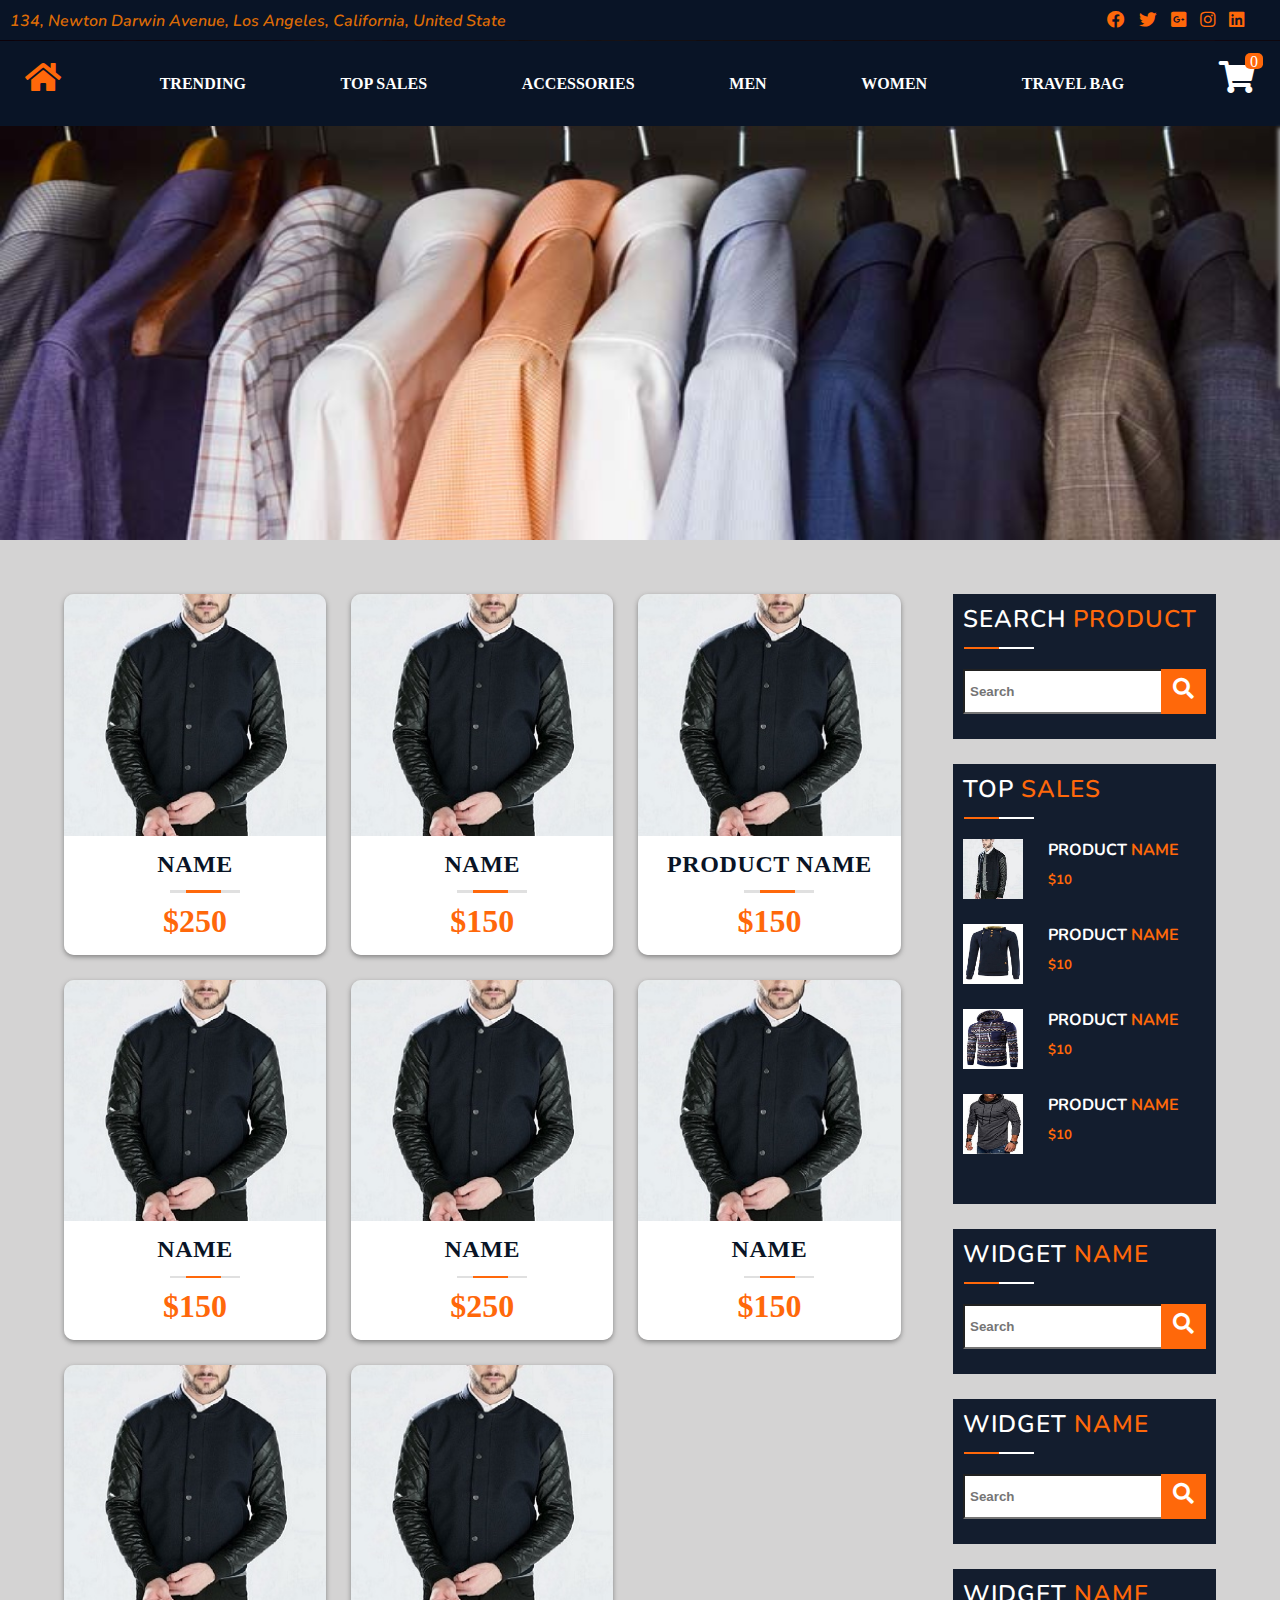
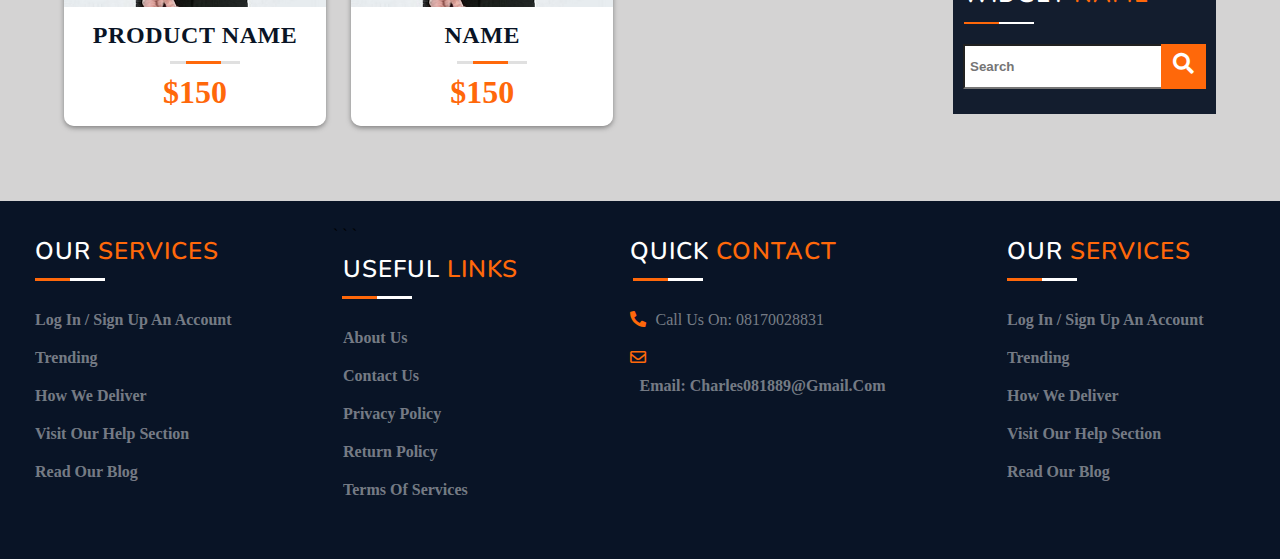
==== commit 336ad53d: "created a modal box" ====
--- a/index.html
+++ b/index.html
@@ -6,6 +6,7 @@
         <meta name="viewport" content="width=device-width, initial-scale=1, shrink-to-fit=no">
         <meta name="charset" content="UTF-8">
         <meta name="author" content="Charles Omoregie">
+        <link href="https://fonts.googleapis.com/css?family=Nunito&display=swap" rel="stylesheet">
         <link rel="stylesheet" href="https://use.fontawesome.com/releases/v5.6.3/css/all.css">
         <link rel="stylesheet" href="./style.css">
         <link rel="stylesheet" href="./fontawesome/css/all.css">
@@ -73,182 +74,186 @@
                 </div>
             </div>
         </header>
-
-        <div class="modal">
-            <div class="content-wrapper">
-                <div class="modal-content">
-                    <span class="close">&times;</span>
-                    <div class="shop-item-container">
-                        <div class="images-container">
-                            <div class="more-images">
-                                <img src="" alt="">
-                                <img src="" alt="">
-                                <img src="" alt="">
-                            </div>
-                            <div class="viewArea">
-                                <img src="#" alt="">
-                            </div>
-                        </div>
+        <section class="page-wrapper">
+            <div class="modal--box">
+                <div class="close">X</div>
+                <div class="overflow--h content-wrapper">
+                   <div class="d-flex justify-content--s-between">
+                       <div class="categories">
+                           <span class="category padding-sm"></span>
+                           <span class="category padding-sm"></span>
+                           <span class="category padding-sm"></span>
+                       </div>
+                       <button>
+                           <i class="fas fa-shopping-bag"></i>
+                           Add to cart
+                       </button>
+                   </div>
+                   <div class="d-flex justify-content--s-between">
+                        <div class=" product--description border-line-v">
+
+                        </div>
+                        <div class=""></div>
+                   </div>
+                </div>
+            </div>
+                <section class="content">
+                    <div class="content-wrapper d-grid">
+                        <!--==============Main Content==============-->
+                        <main class="shop_menu">
+                        </main>
+                        <!--======== Right Sidebar==============-->
+                        <aside class="rightsidebar">
+                            <div class="widget_container">
+                                <h4 class="widget_name">Search <span>Product</span></h4>
+                                <div class="widget_item">
+                                        <form autocomplete="on" class="search-box" role="search">
+                                            <div class="search-form">
+                                                <input type="search" name="search" placeholder="Search">
+                                                <i class="fa fa-search"></i>
+                                            </div>
+                                        </form>
+                                </div>
+                            </div>
+
+                            <div class="widget_container">
+                                <h4 class="widget_name">Top <span>Sales</span></h4>
+                                <div class="widget_item">
+                                    <a href="#">
+                                        <div class="top_sales">
+                                            <img src="./images/male/men2.jpg" alt="">
+                                            <div class="product_info">
+                                                <h4>Product  <span>name</span></h4>
+                                                <h5>$10</h5>
+                                            </div>
+                                        </div>
+                                    </a>
+                                    
+                                    <a href="#">
+                                        <div class="top_sales">
+                                            <img src="./images/male/men6.jpg" alt="">
+                                            <div class="product_info">
+                                                <h4>Product  <span>name</span></h4>
+                                                <h5>$10</h5>
+                                            </div>
+                                        </div>
+                                    </a>
+                                    
+                                    <a href="#">
+                                        <div class="top_sales">
+                                            <img src="./images/male/men7.jpg" alt="">
+                                            <div class="product_info">
+                                                <h4>Product  <span>name</span></h4>
+                                                <h5>$10</h5>
+                                            </div>
+                                        </div>
+                                    </a>
+                                    
+                                    <a href="#">
+                                        <div class="top_sales">
+                                            <img src="./images/male/men4.jpg" alt="">
+                                            <div class="product_info">
+                                                <h4>Product  <span>name</span></h4>
+                                                <h5>$10</h5>
+                                            </div>
+                                        </div>
+                                    </a>
+                                    
+                                    
+                                    
+                                </div>
+                            </div>
+                            
+                            <div class="widget_container">
+                                <h4 class="widget_name">Widget <span>name</span></h4>
+                                <div class="widget_item">
+                                        <form autocomplete="on" class="search-box" role="search">
+                                            <div class="search-form">
+                                                <input type="search" name="search" placeholder="Search">
+                                                <i class="fa fa-search"></i>
+                                            </div>
+                                        </form>
+                                </div>
+                            </div>
+                            
+                            <div class="widget_container">
+                                <h4 class="widget_name">Widget <span>name</span></h4>
+                                <div class="widget_item">
+                                        <form autocomplete="on" class="search-box" role="search">
+                                            <div class="search-form">
+                                                <input type="search" name="search" placeholder="Search">
+                                                <i class="fa fa-search"></i>
+                                            </div>
+                                        </form>
+                                </div>
+                            </div>
+                            
+                            <div class="widget_container">
+                                <h4 class="widget_name">Widget <span>name</span></h4>
+                                <div class="widget_item">
+                                        <form autocomplete="on" class="search-box" role="search">
+                                            <div class="search-form">
+                                                <input type="search" name="search" placeholder="Search">
+                                                <i class="fa fa-search"></i>
+                                            </div>
+                                        </form>
+                                </div>
+                            </div>
+                            
+                        </aside>
                     </div>
-                </div>
-            </div>
-        </div>
-            <section class="content">
-                <div class="content-wrapper">
-                    <!--==============Main Content==============-->
-                    <main class="shop_menu">
-                    </main>
-                    <!--======== Right Sidebar==============-->
-                    <aside class="rightsidebar">
-                        <div class="widget_container">
-                            <h4 class="widget_name">Search <span>Product</span></h4>
-                            <div class="widget_item">
-                                    <form autocomplete="on" class="search-box" role="search">
-                                        <div class="search-form">
-                                            <input type="search" name="search" placeholder="Search">
-                                            <i class="fa fa-search"></i>
-                                        </div>
-                                    </form>
-                            </div>
-                        </div>
-
-                        <div class="widget_container">
-                            <h4 class="widget_name">Top <span>Sales</span></h4>
-                            <div class="widget_item">
-                                <a href="#">
-                                    <div class="top_sales">
-                                        <img src="./images/male/men2.jpg" alt="">
-                                        <div class="product_info">
-                                            <h4>Product  <span>name</span></h4>
-                                            <h5>$10</h5>
-                                        </div>
-                                    </div>
-                                </a>
+                    <!--==========Footer Section================-->
+                    <footer class="footer">
+                        <div class="footer_content">
+                            <h4 class="widget_name">Our <span>Services</span></h4>
+                            <div class="quick_links">
+                                <a href="#">Log In / Sign Up An Account</a>
+                                <a href="#">Trending</a>
+                                <a href="#">How We Deliver</a>
+                                <a href="#">Visit Our Help Section</a>
+                                <a href="#">Read Our Blog</a>
+                            </div>
+                        </div>
+                        
+                        <div class="footer_content">    `   `   `
+                            <h4 class="widget_name">Useful <span>links</span></h4>
+                            <div class="quick_links">
+                                <a href="#">About Us</a>
+                                <a href="#">contact us</a>
+                                <a href="#">privacy policy</a>
+                                <a href="#">Return policy</a>
+                                <a href="#">Terms of services</a>
                                 
-                                <a href="#">
-                                    <div class="top_sales">
-                                        <img src="./images/male/men6.jpg" alt="">
-                                        <div class="product_info">
-                                            <h4>Product  <span>name</span></h4>
-                                            <h5>$10</h5>
-                                        </div>
-                                    </div>
-                                </a>
-                                
-                                <a href="#">
-                                    <div class="top_sales">
-                                        <img src="./images/male/men7.jpg" alt="">
-                                        <div class="product_info">
-                                            <h4>Product  <span>name</span></h4>
-                                            <h5>$10</h5>
-                                        </div>
-                                    </div>
-                                </a>
-                                
-                                <a href="#">
-                                    <div class="top_sales">
-                                        <img src="./images/male/men4.jpg" alt="">
-                                        <div class="product_info">
-                                            <h4>Product  <span>name</span></h4>
-                                            <h5>$10</h5>
-                                        </div>
-                                    </div>
-                                </a>
-                                
-                                
-                                
-                            </div>
-                        </div>
-                        
-                        <div class="widget_container">
-                            <h4 class="widget_name">Widget <span>name</span></h4>
-                            <div class="widget_item">
-                                    <form autocomplete="on" class="search-box" role="search">
-                                        <div class="search-form">
-                                            <input type="search" name="search" placeholder="Search">
-                                            <i class="fa fa-search"></i>
-                                        </div>
-                                    </form>
-                            </div>
-                        </div>
-                        
-                        <div class="widget_container">
-                            <h4 class="widget_name">Widget <span>name</span></h4>
-                            <div class="widget_item">
-                                    <form autocomplete="on" class="search-box" role="search">
-                                        <div class="search-form">
-                                            <input type="search" name="search" placeholder="Search">
-                                            <i class="fa fa-search"></i>
-                                        </div>
-                                    </form>
-                            </div>
-                        </div>
-                        
-                        <div class="widget_container">
-                            <h4 class="widget_name">Widget <span>name</span></h4>
-                            <div class="widget_item">
-                                    <form autocomplete="on" class="search-box" role="search">
-                                        <div class="search-form">
-                                            <input type="search" name="search" placeholder="Search">
-                                            <i class="fa fa-search"></i>
-                                        </div>
-                                    </form>
-                            </div>
-                        </div>
-                        
-                    </aside>
-                </div>
-                <!--==========Footer Section================-->
-                <footer class="footer">
-                    <div class="footer_content">
-                        <h4 class="widget_name">Our <span>Services</span></h4>
-                        <div class="quick_links">
-                            <a href="#">Log In / Sign Up An Account</a>
-                            <a href="#">Trending</a>
-                            <a href="#">How We Deliver</a>
-                            <a href="#">Visit Our Help Section</a>
-                            <a href="#">Read Our Blog</a>
-                        </div>
-                    </div>
+                            </div>
+                        </div>
+                        
+                        <div class="footer_content">
+                            <h4 class="widget_name">quick <span>contact</span></h4>
+                            <div class="quick_links">
+                                <span><i class="fas fa-phone call"></i>Call us on: 08170028831</span>
+                                <span><i class="far fa-envelope"></i><a href="mailto:">Email: charles081889@gmail.com</a></span>
+                            </div>
+                        </div>
+                        
+                        <div class="footer_content">
+                            <h4 class="widget_name">Our <span>Services</span></h4>
+                            <div class="quick_links">
+                                <a href="#">Log In / Sign Up An Account</a>
+                                <a href="#">Trending</a>
+                                <a href="#">How We Deliver</a>
+                                <a href="#">Visit Our Help Section</a>
+                                <a href="#">Read Our Blog</a>
+                            </div>
+                        </div>
+                        
                     
-                    <div class="footer_content">    `   `   `
-                        <h4 class="widget_name">Useful <span>links</span></h4>
-                        <div class="quick_links">
-                            <a href="#">About Us</a>
-                            <a href="#">contact us</a>
-                            <a href="#">privacy policy</a>
-                            <a href="#">Return policy</a>
-                            <a href="#">Terms of services</a>
-                            
-                        </div>
-                    </div>
-                    
-                    <div class="footer_content">
-                        <h4 class="widget_name">quick <span>contact</span></h4>
-                        <div class="quick_links">
-                            <span><i class="fas fa-phone call"></i>Call us on: 08170028831</span>
-                            <span><i class="far fa-envelope"></i><a href="mailto:">Email: charles081889@gmail.com</a></span>
-                        </div>
-                    </div>
-                    
-                    <div class="footer_content">
-                        <h4 class="widget_name">Our <span>Services</span></h4>
-                        <div class="quick_links">
-                            <a href="#">Log In / Sign Up An Account</a>
-                            <a href="#">Trending</a>
-                            <a href="#">How We Deliver</a>
-                            <a href="#">Visit Our Help Section</a>
-                            <a href="#">Read Our Blog</a>
-                        </div>
-                    </div>
-                    
-                   
-
-                </footer>
-
-
-            </section>
-        </div>
+
+                    </footer>
+
+
+                </section>
+            </div>
+        <section></section>
 
         <script type="text/javascript">
             $(window).scroll(function(){
--- a/style.css
+++ b/style.css
@@ -1,5 +1,8 @@
 :root {
     --grey-color: #929292;
+    --Nunito:'Nunito', sans-serif;
+    --dark: #000;
+    --white: #fff;
 }
 
 * {
@@ -19,12 +22,130 @@
 
 body {
     background: #d4d3d3;
-    /* overflow: hidden; */
+    overflow-x: hidden;
 }
 
 div {
-    transition: .5s;
-}
+    transition: all .5s;
+}
+
+
+.overflow--h {
+    overflow: hidden;
+}
+
+.page--section {
+    margin-bottom: 60px;
+}
+
+.font-xlg {
+    font-size: 2em;
+}
+.font-lg {
+    font-size: 1.7em;
+}
+
+.font-md {
+    font-size: 1.2em;
+}
+
+.font-sm {
+    font-size: 1.1em;
+}
+.padding-lg {
+    padding: 50px 40px;
+}
+
+.padding-md {
+    padding: 15px 10px;
+}
+
+.padding-sm {
+    padding: 4px 5px;
+}
+
+.padding-bottom-sm {
+    padding-bottom: 15px;
+}
+
+.padding-bottom-lg {
+    padding-bottom: 50px;
+}
+.icon {
+    margin-right: 10px;
+}
+
+.overflow--h {
+    overflow: hidden;
+}
+
+.border-line--v,
+.border-line--h {
+    position: relative;
+}
+
+.border-line--v::before,
+.border-line--h::before {
+    content: '';
+    position: absolute;
+    background: linear-gradient(to right,rgba(197,202,213,.7) 70%,rgba(255,255,255,0));
+
+}
+
+.border-line--v::before {
+    top: 0;
+    left: 0;
+    width: 1px;
+    height: 100%;
+
+}
+.border-line--h::before {
+    bottom: 0;
+    left: 0;
+    width: 100%;
+    height: 1px;
+}
+
+.color-dark {
+    color: #000;
+}
+
+.align-center {
+    position: absolute;
+    top: 50%;
+    left: 50%;
+    transform: translate(-50%, -50%);
+    width: 80%;
+}
+
+/* Flex Control*/
+.d-flex {
+    display: flex;
+    justify-content: flex-start;
+    align-items: flex-start;
+    flex-flow: row wrap;
+}
+
+.d-flex.nowrap {
+    flex-flow: nowrap;
+}
+
+.d-flex.column {
+    flex-direction: column;
+}
+
+.d-flex.align-items--center {
+    align-items: center;
+}
+
+.d-flex.justify-content--s-between {
+    justify-content: space-between;
+}
+
+.d-flex.justify-content--center {
+    justify-content: center;
+}
+/*End of Flex Control*/
 
 /*===Header====*/
 header .nav-bar-1 {
@@ -34,7 +155,7 @@
     width: 100%;
     height: 40px;
     font-size: 1em;
-    font-family: 'Oswald', sans-serif;
+    font-family: var(--Nunito);
 }
 
 header .nav-bar-1 address {
@@ -74,6 +195,16 @@
     height: auto;
     background-size: contain;
     background-position: center;
+}
+
+.page-wrapper {
+    position: relative;
+    width: 100%;
+    height: auto;
+}
+
+.transparentBg {
+    background: rgba(0, 0, 0, 0.8);
 }
 
 .navbar_container {
@@ -219,10 +350,10 @@
 .toggle-nav .icon .fa-shopping-cart #itemCounter,
 #navlinks .fa-shopping-cart #itemCounter {
     position: absolute;
-    top: -40%;
-    left: 40%;
-    padding: 3px 4px;
-    border-radius: 50%;
+    top: -8px;
+    right: -8px;
+    padding: 0 5px;
+    border-radius: 30%;
     font-weight: 500;
     font-size: .5em;
     background: #ff680a;
@@ -251,42 +382,35 @@
 }
 
 [data-cart--session] {
-    display: none;
-    position: absolute;
-    top: 125px;
-    right: -105%;
-    width: 400px;
-    height: auto;
-    z-index: 99;
-    background: rgba(255, 255, 255, 0.863);
+    position: absolute;
+    top: 100%;
+    right: 0%;
+    width: 100%;
+    height: auto;
+    background: #fff;
+    z-index: 999;
+    box-shadow: -2px 2px 4px #a0a0a0;
+    transform: translateX(100%);
     transition: all 0.5;
-}
-
-.hideCart {
-    display: none;
-}
-#close {
-    width: 10px;
-    height:10px;
-    position: absolute;
-    right: 25px;
-    top: 2px;
-    font-weight: bolder;
-    font-size: 3em;
-    cursor: pointer;
-}
+    overflow-y: auto;
+}
+
+[data-cart--session].displayCart {
+    transform: translateX(0);
+}
+
 
 [data-cart--session] h2 {
     text-align: center;
-    font-size: 1.65em;
+    font-size: 1.35em;
     font-weight: bolder;
     text-transform: uppercase;
     margin-top: 35px;
 }
 
 [data-cart--session] .item-list {
-    margin: 45px auto;
     width: 95%;
+    margin: 45px auto 200px;
     height: auto;
 }
 
@@ -309,7 +433,7 @@
     height: auto;
 }
 
-.item_details img {
+.item_details > .item_img {
     width: 80px;
     height: 80px;
     
@@ -334,7 +458,6 @@
 
 .item_in_cart .qty {
     display: inline;
-    /* justify-self: flex-end; */
     font-size: .8em;
 }
 
@@ -361,119 +484,153 @@
 }
 
 .cart-footer {
+    display: inline-flex;
+    justify-content: center;
+    align-items: center;
+    flex-direction: column;
+    position: absolute;
+    left: 50%;
+    bottom: 0;
+    transform: translateX(-50%);
     width: 100%;
     /* transform: translate(-50%, -20%); */
 }
 
 .cart-footer #total-amount {
-    width: 150px;
+    display: block;
     padding: 15px 10px;
+    color: #000;
     text-align: center;
-    display: block;
-    background: #091426;
-    color: #ff680a;
-    font-size: 1em;
+    font-size: 1.3em;
     font-weight: bolder;
     border-radius: 15px;
     margin: 20px auto;
-    text-transform: uppercase;
-
 }
 
 .cart-footer #clear-cart {
-    /* width: inherit; */
+    display: inline-block;
     outline: none;
     border: none;
-    width: 70%;
-    padding: 15px 7px;
-    margin: 5px auto;
-    border-radius: 15px;
+    padding: 20px 55px;
+    margin: 5px auto 30px;
+    border-radius: 10px;
     text-transform: uppercase;
     text-align: center; 
     background: #091426;
-    color: #ff680a;
-
+    color: #fff;
+    font-weight: 600;
+    letter-spacing: 1px;
+    font-size: .8em;
+    transition: all 0.5s;
+    cursor: pointer;
+
+}
+
+.cart-footer #clear-cart:hover {
+    background: #ff680a;
 }
 /*=====End of Header===*/
 
 /*==========Beginning Of Content========*/
 .content-wrapper {
     width: 90%;
-    margin-top: 50px;
-    margin-left: auto;
-    margin-right: auto;
-}
-
-.modal {
-    display: none;
-    width: 100%;
-    height: 100%;
-    background-color: #09142683;
+    margin: 50px auto;
+}
+
+.modal--box {
     position: fixed;
+    opacity: 0;
     left: 50%;
     top: 50%;
-    transform: translate(-50%, -50%);
-    z-index: 1;
-    overflow: none;
-
-}
-
-@keyframes modalExpand {
-    0% {transform: scale(.1);}
-    100% {transform: scale(1);}
-}
-
-
-
-.modal-content {
-    position: relative;
-    width: 50%;
-    height: auto;
-    margin: 15% auto;
-    background-color: #fff;
-}
-
-
-.close {
-    position: absolute;
-    right: 15px;
+    width: 70%;
+    transform: translate(-50%, -50%) scale(0.1);
+    height: 650px;
+    background: var(--white);
+    /* margin: auto; */
+    z-index: 99;
+    transition: all 0.5s ease-in;
+}
+
+.modal--box.active {
+    transform: translate(-50%, -50%) scale(1);
+    opacity: 1;
+}
+
+/*Displaying A Single Product on Modal Box*/
+
+.product-photos {
+    position: relative;
+    width: 70%;
+    left: 50%;
+    transform: translateX(-50%);
+    height: auto;
+    display: flex;
+    justify-content: space-between;
+    align-items: center;
+    flex-flow: row  nowrap;
+}
+
+.product-photos > .viewArea {
+    flex: 69%;
+    max-width: 69%;
+    height: auto;
+    border: 1px solid #a0a0a056;
+}
+
+.product-photos > .other-images {
+    display: flex;
+    flex-direction: column;
+    flex: 20%;
+    width: 20%;
+    height: auto;
+}
+
+.product-photos .other-images > .container  {
+    width: 100px;
+    height: auto;
+    border: 1px solid #a0a0a086;
+    overflow: hidden;
+}
+
+.product-photos .other-images > .container img,
+.product-photos .viewArea img {
+    width: 100%;
+    height: auto;
+    padding: 5px 10px;
+    transition: all .5s ease;
+
+}
+
+.product-photos .other-images > .container:not(:last-child) {
+    margin-bottom: 10px;
+}
+
+.other-images > .container img:hover {
+    transform: scale(1.2);
+    /* transform: rotate(35deg); */
+}
+
+.modal--box .product-details {
+    color: var(--dark);
+    font-family: var(--font-family);
+}
+
+/*END*/
+.close{
+    position: absolute;
     top: 10px;
-    font-size: 3em;
-    color: #091426;
-    font-weight: 600;
+    right: 20px;
+    font-weight: 700;
+    font-size: 2em;
+    color: var(--dark);
     cursor: pointer;
-}
-
-.shop-item-container {
-    padding: 10px 20px;
-
-}
-
-.images-container {
-    width: 90%;
-    height:100%;
-    display: flex;
-    flex-flow: row wrap;
-    justify-content: space-between;
-    align-items: flex-start;
-}
-
-
-.more-images img {
-    display: block;
-    margin-bottom: auto;
-    border: 2px solid #091426;
-    width: 100px;
-    height: 100px;
-    object-fit: contain;
-}
-
-.viewArea {
-    width: 70%;
-    height: auto;
-    border: 2px solid #091426;
-}
-
+    padding: 5px 10px;
+    border-radius: 50%;
+}
+
+.close:hover {
+    background: #a0a0a057;
+}
 
 /*==== Product item Styling===========*/
 
@@ -509,10 +666,6 @@
     overflow: hidden;
 }
 
-.product-image .more-images {
-    display: none;
-}
-
 .product-image img, .viewArea img {
     width: 100%;
     max-width: 100%;
@@ -616,7 +769,7 @@
 
 .widget_container {
     background: #091426f3;
-    font-family: 'Oswald', sans-serif;
+    font-family: var(--Nunito);
     margin-bottom: 25px;
 }
 
@@ -626,8 +779,8 @@
     font-size: 1.5em;
     font-weight: 600;
     padding-top: 10px;
-    font-family: 'Oswald', sans-serif;
-    line-height: 20px;
+    font-family: var(--Nunito);
+    line-height: 30px;
     letter-spacing: 1px;
     color: #fff;
 }
@@ -828,7 +981,7 @@
      
      /*==========Beginning Of Content========*/
      
-     .content-wrapper {
+     .d-grid {
          display: grid;
          grid-template-columns: auto auto;
          /* grid-template-rows: 2fr 1fr;   Take note of this */
@@ -839,6 +992,7 @@
      
      .rightsidebar {
          grid-column: 1 / 3;
+         /* max-width: 350px; */
      }
      
     
@@ -873,6 +1027,10 @@
      .nav-bar-2 #navlinks li, #navlinks .icon .fa-shopping-cart {
         display: inline;
      }
+
+     [data-cart--session] {
+        width: 400px;
+     }
      
     .rightsidebar {
         grid-column: 2 / 3;
